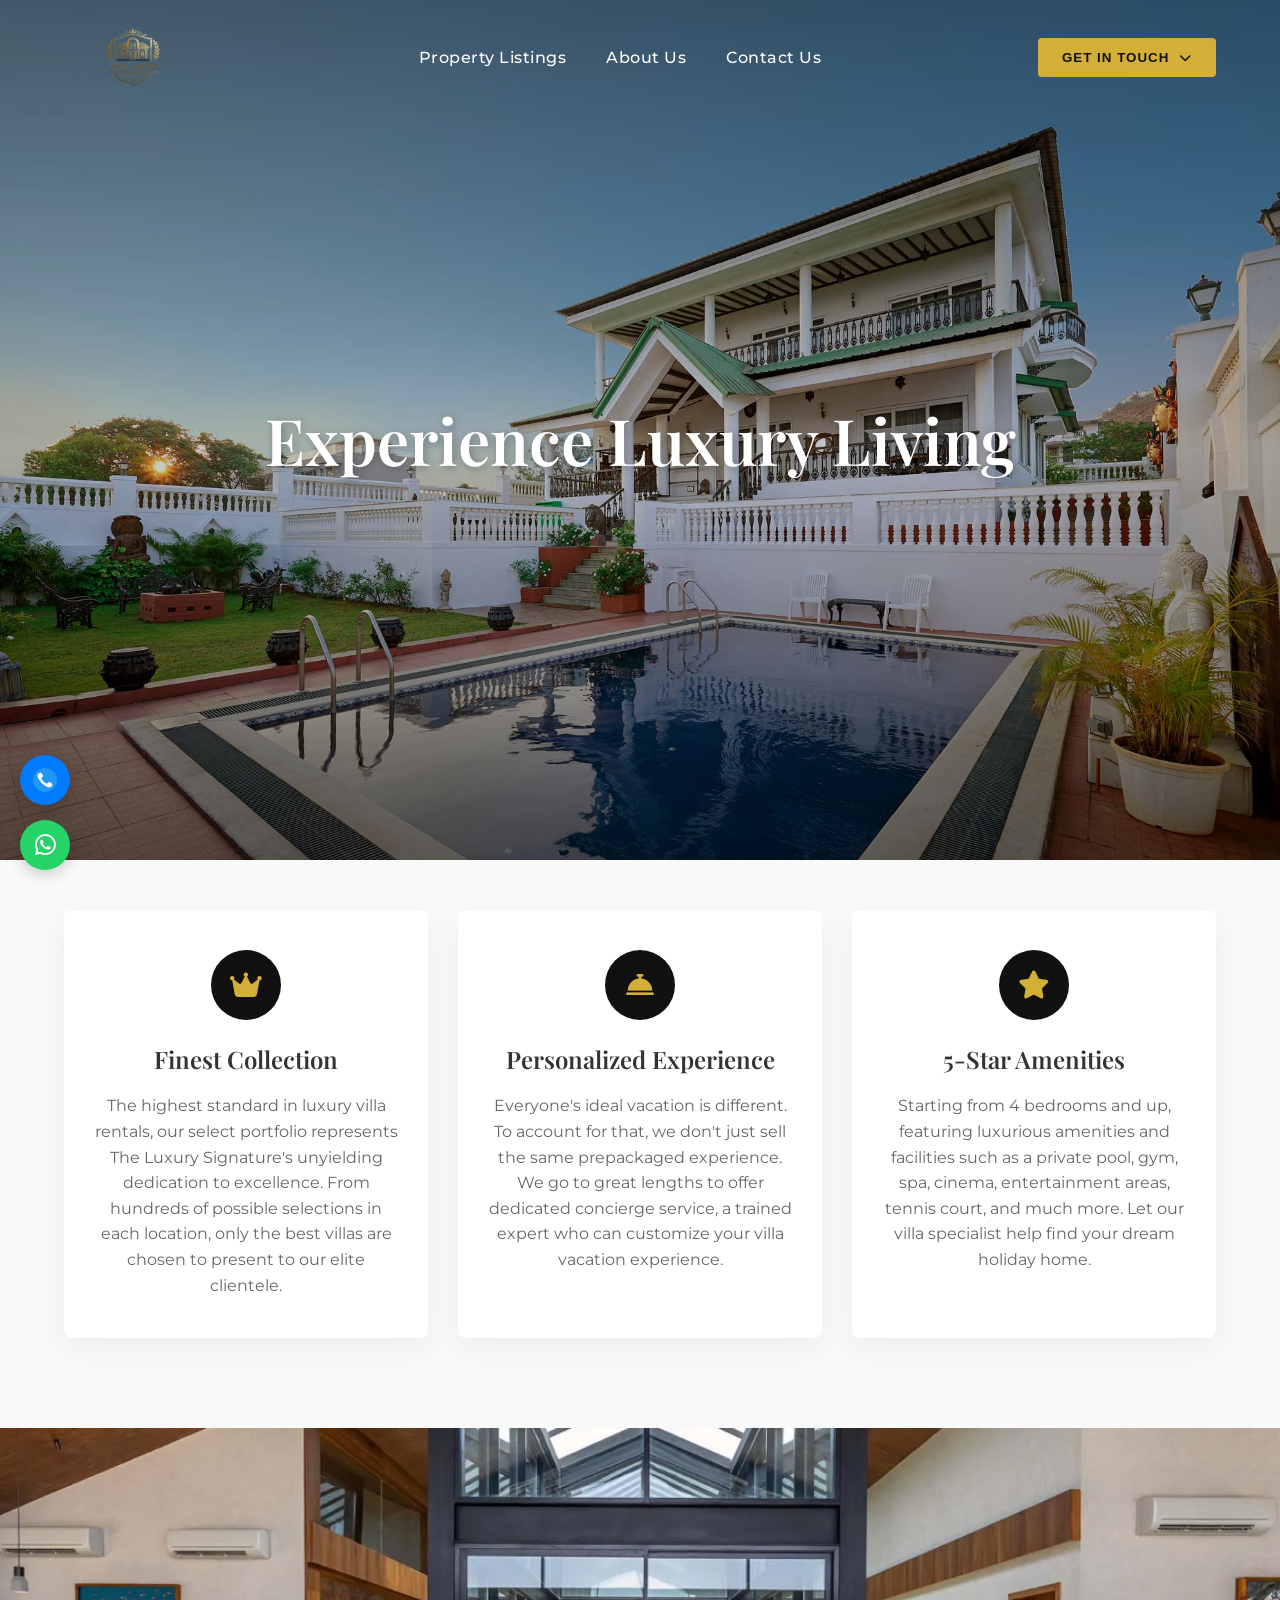
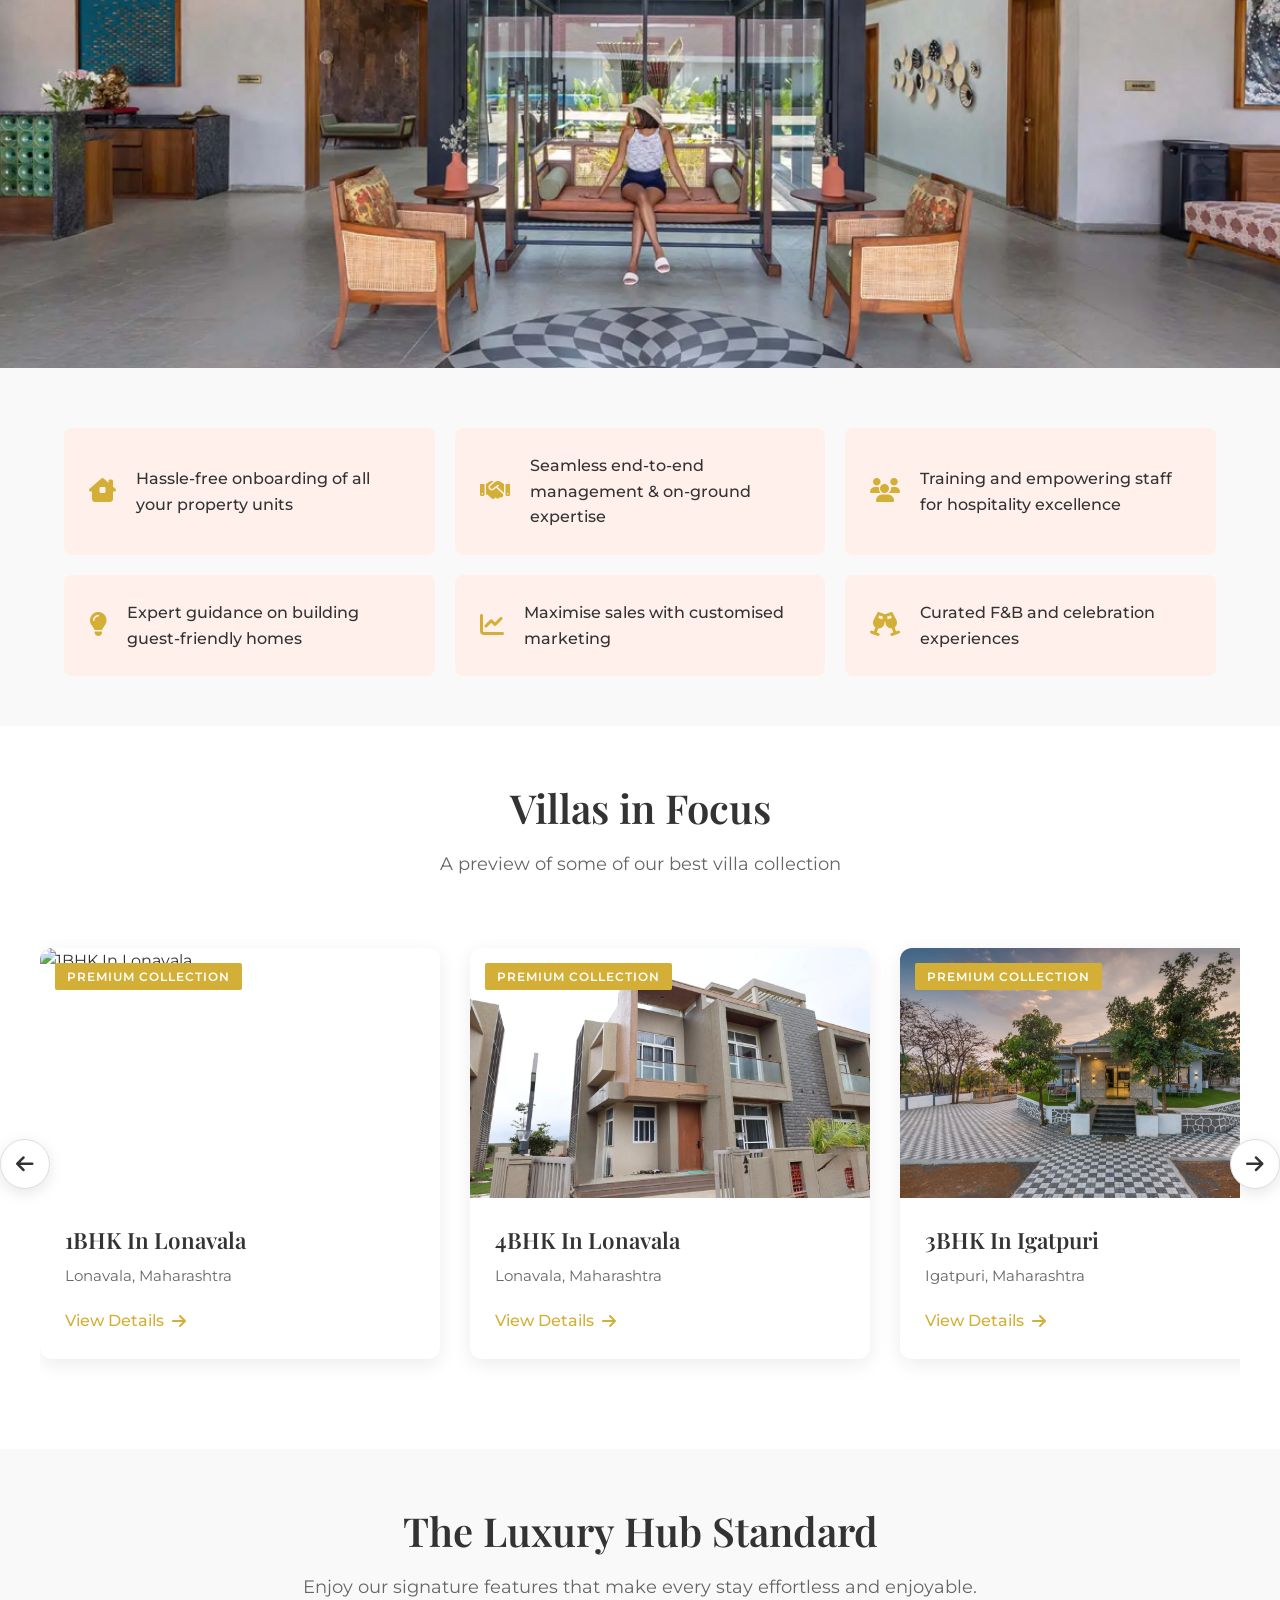
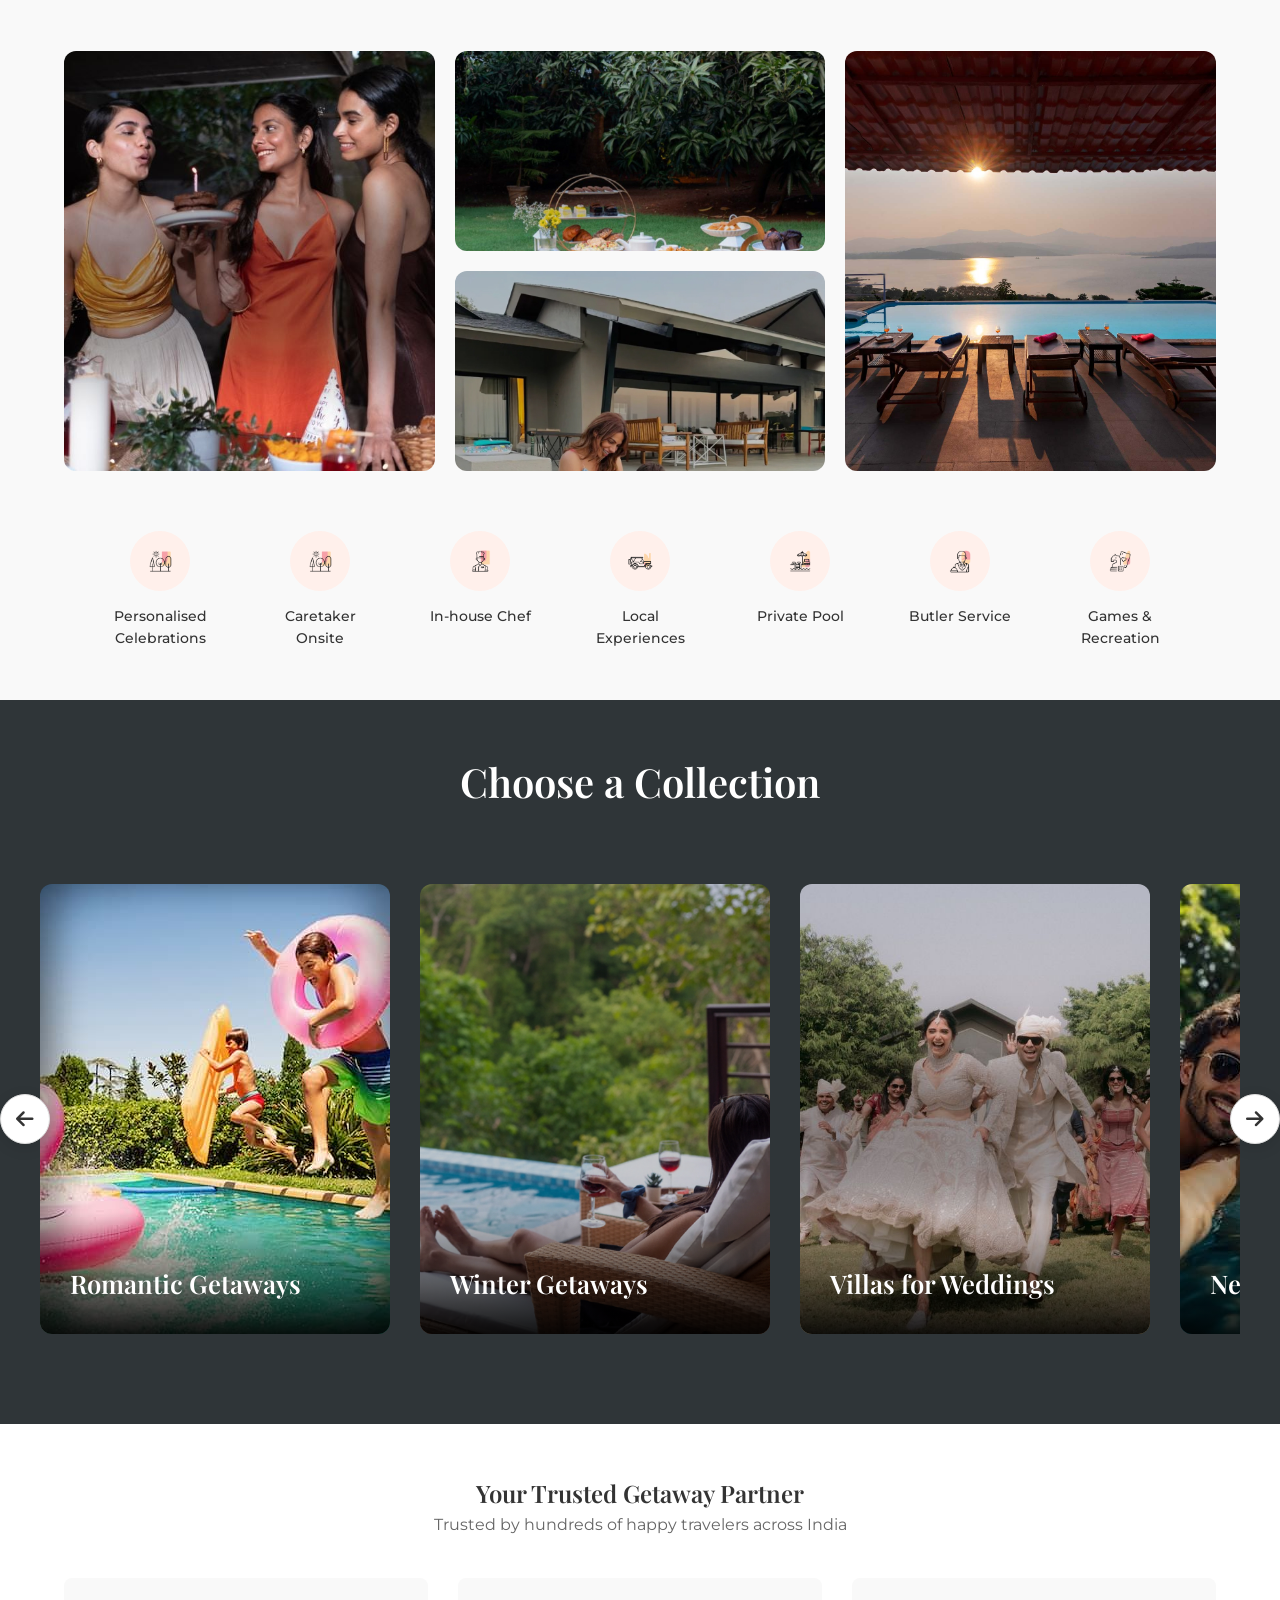
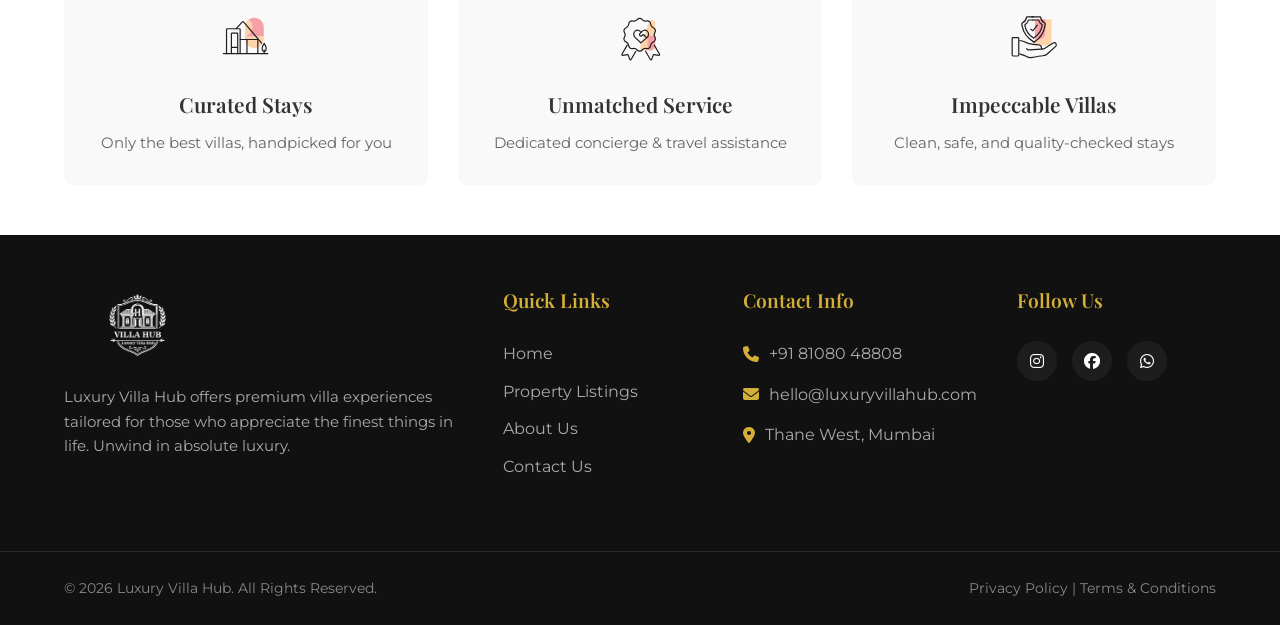
==== index.html @ f822e090 "1st commit" ====
<!DOCTYPE html>
<html lang="en">

<head>
    <meta charset="UTF-8">
    <meta name="viewport" content="width=device-width, initial-scale=1.0">
    <title>Luxury Villa Hub</title>
    <!-- Google Fonts for typography -->
    <link
        href="https://fonts.googleapis.com/css2?family=Playfair+Display:wght@400;600;700&family=Montserrat:wght@300;400;500;600&display=swap"
        rel="stylesheet">
    <link rel="stylesheet" href="css/style.css">

    <!-- FontAwesome for fallback icons -->
    <link rel="stylesheet" href="https://cdnjs.cloudflare.com/ajax/libs/font-awesome/6.4.0/css/all.min.css">
</head>

<body>

    <!-- SECTION 1: Header -->
    <header class="site-header" id="siteHeader">
        <div class="header-container">
            <div class="logo-col">
                <a href="index.html"><img src="assets/Luxury_Villa_Hub_Logo.png" alt="Luxury Villa Hub Logo"
                        class="site-logo"></a>
            </div>
            <nav class="desktop-nav">
                <ul>
                    <li><a href="property_listings.html">Property Listings</a></li>
                    <li><a href="about_us.html">About Us</a></li>
                    <li><a href="contact_us.html">Contact Us</a></li>
                </ul>
            </nav>
            <div class="action-col">
                <div class="nav-dropdown">
                    <button class="btn-solid-gold hidden-mobile fw-bold">Get in Touch <i
                            class="fa-solid fa-chevron-down" style="font-size:12px; margin-left:5px;"></i></button>
                    <div class="nav-dropdown-content">
                        <a href="tel:+918108048808"><i class="fa-solid fa-phone" style="margin-right:8px;"></i>
                            Call</br>+91 81080 48808</a>
                        <a href="https://wa.me/918108048808" target="_blank"><i class="fa-brands fa-whatsapp"
                                style="margin-right:8px; color:#25D366;"></i> WhatsApp</a>
                    </div>
                </div>
                <button class="hamburger-menu" id="hamburgerMenu" aria-label="Toggle Menu">
                    <i class="fa-solid fa-bars"></i>
                </button>
            </div>
        </div>

        <!-- Mobile Menu Overlay -->
        <div class="mobile-menu" id="mobileMenu">
            <ul>
                <li><a href="property_listings.html">Property Listings</a></li>
                <li><a href="about_us.html">About Us</a></li>
                <li><a href="contact_us.html">Contact Us</a></li>
                <li class="mobile-dropdown-wrapper">
                    <button class="btn-solid-gold fw-bold" id="mobileGetInTouch"
                        style="width: 100%; text-align: left; display: flex; justify-content: space-between; align-items: center;">Get
                        in Touch <i class="fa-solid fa-chevron-down"></i></button>
                    <div class="mobile-dropdown-content" id="mobileContactDropdown">
                        <a href="tel:+918108048808"><i class="fa-solid fa-phone"></i> Call: +91 81080 48808</a>
                        <a href="https://wa.me/918108048808" target="_blank"><i class="fa-brands fa-whatsapp"
                                style="color:#25D366;"></i> WhatsApp</a>
                    </div>
                </li>
            </ul>
        </div>
    </header>

    <!-- SECTION 1 (Part 2): Hero -->
    <section class="hero-section" style="background-image: url('assets/home_head.jpeg');">
        <div class="hero-overlay"></div>
        <div class="hero-content">
            <h1 class="hero-title">Experience Luxury Living</h1>
        </div>
    </section>

    <!-- SECTION 1 (Part 3): 3 Feature Columns -->
    <section class="three-features">
        <div class="container feature-grid">
            <div class="feature-card">
                <div class="icon-circle"><i class="fa-solid fa-crown"></i></div>
                <h3 class="feature-title">Finest Collection</h3>
                <p class="feature-desc">The highest standard in luxury villa rentals, our select portfolio represents
                    The Luxury Signature's unyielding dedication to excellence. From hundreds of possible selections in
                    each location, only the best villas are chosen to present to our elite clientele.</p>
            </div>
            <div class="feature-card">
                <div class="icon-circle"><i class="fa-solid fa-concierge-bell"></i></div>
                <h3 class="feature-title">Personalized Experience</h3>
                <p class="feature-desc">Everyone's ideal vacation is different. To account for that, we don't just sell
                    the same prepackaged experience. We go to great lengths to offer dedicated concierge service, a
                    trained expert who can customize your villa vacation experience.</p>
            </div>
            <div class="feature-card">
                <div class="icon-circle"><i class="fa-solid fa-star"></i></div>
                <h3 class="feature-title">5-Star Amenities</h3>
                <p class="feature-desc">Starting from 4 bedrooms and up, featuring luxurious amenities and facilities
                    such as a private pool, gym, spa, cinema, entertainment areas, tennis court, and much more.
                    Let our villa specialist help find your dream holiday home.</p>
            </div>
        </div>
    </section>

    <!-- SECTION 2: Image + 6 Features -->
    <section class="image-features-section">
        <div class="full-width-image">
            <img src="assets/Lady_siting_hall.png" alt="Luxury Interior Hall">
        </div>

        <div class="container">
            <div class="six-features-grid">
                <div class="six-feature-item">
                    <div class="icon"><i class="fa-solid fa-house-chimney-window"></i></div>
                    <div class="text">Hassle-free onboarding of all your property units</div>
                </div>
                <div class="six-feature-item">
                    <div class="icon"><i class="fa-solid fa-handshake"></i></div>
                    <div class="text">Seamless end-to-end management & on-ground expertise</div>
                </div>
                <div class="six-feature-item">
                    <div class="icon"><i class="fa-solid fa-users"></i></div>
                    <div class="text">Training and empowering staff for hospitality excellence</div>
                </div>
                <div class="six-feature-item">
                    <div class="icon"><i class="fa-solid fa-lightbulb"></i></div>
                    <div class="text">Expert guidance on building guest-friendly homes</div>
                </div>
                <div class="six-feature-item">
                    <div class="icon"><i class="fa-solid fa-chart-line"></i></div>
                    <div class="text">Maximise sales with customised marketing</div>
                </div>
                <div class="six-feature-item">
                    <div class="icon"><i class="fa-solid fa-champagne-glasses"></i></div>
                    <div class="text">Curated F&B and celebration experiences</div>
                </div>
            </div>
        </div>
    </section>

    <!-- SECTION 3: Villas in Focus Slider -->
    <section class="villas-slider-section">
        <div class="container section-header">
            <h2>Villas in Focus</h2>
            <p>A preview of some of our best villa collection</p>
        </div>

        <div class="slider-wrapper">
            <button class="slider-arrow left" id="villasPrev"><i class="fa-solid fa-arrow-left"></i></button>
            <div class="slider-container" id="villasSlider">
                <!-- Cards -->
                <div class="villa-card">
                    <div class="villa-img">
                        <img src="assets/02_1bhk_Lonawala/02_01.jpeg" alt="1BHK In Lonavala">
                        <span class="villa-tag">Premium Collection</span>
                    </div>
                    <div class="villa-info">
                        <h3>1BHK In Lonavala</h3>
                        <p class="villa-loc">Lonavala, Maharashtra</p>
                        <a href="2_1bhk_lonawala.html" class="btn-text">View Details <i
                                class="fa-solid fa-arrow-right"></i></a>
                    </div>
                </div>
                <div class="villa-card">
                    <div class="villa-img">
                        <img src="assets/04_4bhk_Lonawala/04_01.jpeg" alt="4BHK In Lonavala">
                        <span class="villa-tag">Premium Collection</span>
                    </div>
                    <div class="villa-info">
                        <h3>4BHK In Lonavala</h3>
                        <p class="villa-loc">Lonavala, Maharashtra</p>
                        <a href="3_4bhk_lonawala.html" class="btn-text">View Details <i
                                class="fa-solid fa-arrow-right"></i></a>
                    </div>
                </div>
                <div class="villa-card">
                    <div class="villa-img">
                        <img src="assets/05_3bhk_Igatpuri/05_01.jpeg" alt="3BHK In Igatpuri">
                        <span class="villa-tag">Premium Collection</span>
                    </div>
                    <div class="villa-info">
                        <h3>3BHK In Igatpuri</h3>
                        <p class="villa-loc">Igatpuri, Maharashtra</p>
                        <a href="5_3bhk_Igatpuri.html" class="btn-text">View Details <i
                                class="fa-solid fa-arrow-right"></i></a>
                    </div>
                </div>
                <div class="villa-card">
                    <div class="villa-img">
                        <img src="assets/Silken_Retreat/SR_01.jpeg" alt="1BHK In Lonavala">
                        <span class="villa-tag">Premium Collection</span>
                    </div>
                    <div class="villa-info">
                        <h3>1BHK In Lonavala</h3>
                        <p class="villa-loc">Lonavala, Maharashtra</p>
                        <a href="1_1bhk_lonawala.html" class="btn-text">View Details <i
                                class="fa-solid fa-arrow-right"></i></a>
                    </div>
                </div>
                <div class="villa-card">
                    <div class="villa-img">
                        <img src="assets/06_4bhk_Lonavala/06_01.jpeg" alt="4BHK In Lonavala">
                        <span class="villa-tag">Premium Collection</span>
                    </div>
                    <div class="villa-info">
                        <h3>4BHK In Lonavala</h3>
                        <p class="villa-loc">Lonavala, Maharashtra</p>
                        <a href="6_4bhk_lonawala.html" class="btn-text">View Details <i
                                class="fa-solid fa-arrow-right"></i></a>
                    </div>
                </div>
            </div>
            <button class="slider-arrow right" id="villasNext"><i class="fa-solid fa-arrow-right"></i></button>
        </div>
    </section>

    <!-- SECTION 4: Stay Standard -->
    <section class="stay-standard-section">
        <div class="container section-header">
            <h2>The Luxury Hub Standard</h2>
            <p>Enjoy our signature features that make every stay effortless and enjoyable.</p>
        </div>

        <div class="container">
            <div class="masonry-grid-4">
                <div class="masonry-item left-tall">
                    <img src="assets/birthday-party.jpeg" alt="Party">
                </div>
                <div class="masonry-item mid-top">
                    <img src="assets/Food.jpeg" alt="Food">
                </div>
                <div class="masonry-item mid-bottom">
                    <img src="assets/Mom&Son.jpeg" alt="Mom and Son">
                </div>
                <div class="masonry-item right-tall">
                    <img src="assets/ReplaceWidding.jpeg" alt="Wedding">
                </div>
            </div>

            <!-- Icons -->
            <div class="standard-icons-bar">
                <div class="std-icon-item">
                    <img src="assets/green_open_spaces.png" alt="Celebrations">
                    <span>Personalised Celebrations</span>
                </div>
                <div class="std-icon-item">
                    <img src="assets/green_open_spaces.png" alt="Caretaker">
                    <span>Caretaker Onsite</span>
                </div>
                <div class="std-icon-item">
                    <img src="assets/in_house_chef.png" alt="Chef">
                    <span>In-house Chef</span>
                </div>
                <div class="std-icon-item">
                    <img src="assets/local_experience.png" alt="Experience">
                    <span>Local Experiences</span>
                </div>
                <div class="std-icon-item">
                    <img src="assets/private_pool.png" alt="Pool">
                    <span>Private Pool</span>
                </div>
                <div class="std-icon-item">
                    <img src="assets/bulter_service.png" alt="Butler">
                    <span>Butler Service</span>
                </div>
                <div class="std-icon-item">
                    <img src="assets/games_recreation.png" alt="Games">
                    <span>Games & Recreation</span>
                </div>
            </div>
        </div>
    </section>

    <!-- SECTION 5: Choose a Collection Slider -->
    <section class="collection-section">
        <div class="container section-header">
            <h2>Choose a Collection</h2>
        </div>

        <div class="slider-wrapper">
            <button class="slider-arrow left" id="colPrev"><i class="fa-solid fa-arrow-left"></i></button>
            <div class="slider-container custom-scrollbar" id="colSlider">
                <div class="collection-card">
                    <img src="assets/kid-friendly-villas-1748281925.jpeg" alt="Romantic Getaways">
                    <div class="col-overlay">
                        <h3>Romantic Getaways</h3>
                    </div>
                </div>
                <div class="collection-card">
                    <img src="assets/vaana-by-stayvista-1769676586.jpeg" alt="Winter Getaways">
                    <div class="col-overlay">
                        <h3>Winter Getaways</h3>
                    </div>
                </div>
                <div class="collection-card">
                    <img src="assets/villas-for-weddings-1748281927.jpeg" alt="Villas for Weddings">
                    <div class="col-overlay">
                        <h3>Villas for Weddings</h3>
                    </div>
                </div>

                <div class="collection-card">
                    <img src="assets/veo-by-stayvista-1748281927.jpeg" alt="Newly Launched">
                    <div class="col-overlay">
                        <h3>Newly Launched</h3>
                    </div>
                </div>

            </div>
            <button class="slider-arrow right" id="colNext"><i class="fa-solid fa-arrow-right"></i></button>
        </div>
    </section>

    <!-- SECTION 6: Trusted Partner -->
    <section class="trusted-partners-section">
        <div class="container text-center">
            <h2>Your Trusted Getaway Partner</h2>
            <p class="partner-tagline">Trusted by hundreds of happy travelers across India</p>

            <div class="trust-factors-grid">
                <div class="trust-item">
                    <div class="trust-icon">
                        <img src="assets/Stay.svg" alt="Stay"
                            onerror="this.onerror=null; this.src='assets/trust_factor_2_a5845c4218.svg';">
                    </div>
                    <h3>Curated Stays</h3>
                    <p>Only the best villas, handpicked for you</p>
                </div>
                <div class="trust-item">
                    <div class="trust-icon">
                        <img src="assets/Service.svg" alt="Service"
                            onerror="this.onerror=null; this.src='assets/trust_factor_3_3e14810fb7.svg';">
                    </div>
                    <h3>Unmatched Service</h3>
                    <p>Dedicated concierge & travel assistance</p>
                </div>
                <div class="trust-item">
                    <div class="trust-icon">
                        <img src="assets/Safe.svg" alt="Safe"
                            onerror="this.style.display='none'; this.nextElementSibling.style.display='inline-block';">
                        <i class="fa-solid fa-shield-halved fallback-icon"
                            style="display:none; font-size:40px; color:var(--primary-gold);"></i>
                    </div>
                    <h3>Impeccable Villas</h3>
                    <p>Clean, safe, and quality-checked stays</p>
                </div>
            </div>
        </div>
    </section>

    <!-- SECTION 7: Footer -->
    <footer class="site-footer">
        <div class="container footer-grid">
            <div class="footer-col brand-col">
                <img src="assets/Luxury_Villa_Hub_Logo.png" alt="Logo" class="footer-logo">
                <p>Luxury Villa Hub offers premium villa experiences tailored for those who appreciate the finest things
                    in life. Unwind in absolute luxury.</p>
            </div>
            <div class="footer-col links-col">
                <h3>Quick Links</h3>
                <ul>
                    <li><a href="#">Home</a></li>
                    <li><a href="property_listings.html">Property Listings</a></li>
                    <li><a href="about_us.html">About Us</a></li>
                    <li><a href="contact_us.html">Contact Us</a></li>
                </ul>
            </div>
            <div class="footer-col contact-col">
                <h3>Contact Info</h3>
                <p><i class="fa-solid fa-phone"></i> +91 81080 48808</p>
                <p><i class="fa-solid fa-envelope"></i> hello@luxuryvillahub.com</p>
                <p><i class="fa-solid fa-location-dot"></i> Thane West, Mumbai</p>
            </div>
            <div class="footer-col social-col">
                <h3>Follow Us</h3>
                <div class="social-links">
                    <a href="#"><i class="fa-brands fa-instagram"></i></a>
                    <a href="#"><i class="fa-brands fa-facebook"></i></a>
                    <a href="#"><i class="fa-brands fa-whatsapp"></i></a>
                </div>
            </div>
        </div>
        <div class="footer-bottom">
            <div class="container flex-between">
                <p>&copy; 2026 Luxury Villa Hub. All Rights Reserved.</p>
                <p><a href="#">Privacy Policy</a> | <a href="#">Terms & Conditions</a></p>
            </div>
        </div>
    </footer>

    <script src="js/main.js"></script>

    <!-- Fixed Side Buttons for Call & WhatsApp -->
    <div class="fixed-side-actions">
        <!-- Assuming Call.png might not exist, I added a fallback icon -->
        <a href="tel:+918108048808" class="side-btn call-btn" title="Call Us">
            <img src="assets/Call.png" alt="Call"
                onerror="this.style.display='none'; this.nextElementSibling.style.display='flex';">
            <i class="fa-solid fa-phone fallback-side-icon" style="display:none;"></i>
        </a>
        <a href="https://wa.me/918108048808" class="side-btn whatsapp-btn" target="_blank" title="WhatsApp Us">
            <i class="fa-brands fa-whatsapp"></i>
        </a>
    </div>

    <!-- Scroll to Top Button -->
    <button id="scrollToTopBtn" class="scroll-top-btn" aria-label="Scroll to top"><i
            class="fa-solid fa-chevron-up"></i></button>

</body>

</html>
---- css/style.css ----
/* CSS Variables */
:root {
  --primary-gold: #D4AF37;
  --primary-gold-hover: #b5952f;
  --dark-bg: #111111;
  --dark-overlay: rgba(0, 0, 0, 0.4);
  --light-bg: #f9f9f9;
  --peach-scroll: #FFE5D9;
  --peach-highlight: #FFF0EB;
  --text-dark: #333333;
  --text-light: #ffffff;
  --text-grey: #666666;
  --font-heading: 'Playfair Display', serif;
  --font-body: 'Montserrat', sans-serif;
  --transition-fast: 0.3s ease;
  --transition-smooth: 0.5s cubic-bezier(0.25, 0.8, 0.25, 1);
}

/* Reset & Base Styles */
* {
  margin: 0;
  padding: 0;
  box-sizing: border-box;
}

body {
  font-family: var(--font-body);
  color: var(--text-dark);
  line-height: 1.6;
  background-color: var(--light-bg);
  overflow-x: hidden;
}

h1,
h2,
h3,
h4,
h5,
h6 {
  font-family: var(--font-heading);
  font-weight: 600;
}

a {
  text-decoration: none;
  color: inherit;
  transition: var(--transition-fast);
}

ul {
  list-style: none;
}

img {
  max-width: 100%;
  height: auto;
  display: block;
}

.container {
  width: 90%;
  max-width: 1200px;
  margin: 0 auto;
}

/* Buttons */
.btn-outline-gold {
  border: 1px solid var(--primary-gold);
  color: var(--primary-gold);
  padding: 10px 24px;
  border-radius: 4px;
  font-weight: 500;
  text-transform: uppercase;
  letter-spacing: 1px;
  background: transparent;
  cursor: pointer;
  display: inline-block;
  backdrop-filter: blur(5px);
}

.btn-outline-gold:hover {
  background: var(--primary-gold);
  color: var(--text-light);
  box-shadow: 0 0 15px rgba(212, 175, 55, 0.4);
}

.btn-solid-gold {
  background: var(--primary-gold);
  color: var(--text-light);
  padding: 12px 24px;
  border-radius: 4px;
  font-weight: 500;
  text-transform: uppercase;
  letter-spacing: 1px;
  display: inline-block;
  border: none;
  cursor: pointer;
}

.btn-solid-gold:hover {
  background: var(--primary-gold-hover);
}

.btn-text {
  color: var(--primary-gold);
  font-weight: 500;
  display: inline-flex;
  align-items: center;
  gap: 8px;
}

.btn-text:hover {
  gap: 12px;
  /* Slight movement arrow */
}

/* SECTION 1: Header */
.site-header {
  position: fixed;
  top: 0;
  left: 0;
  width: 100%;
  z-index: 1000;
  transition: background-color var(--transition-smooth), box-shadow var(--transition-smooth);
  background-color: transparent;
  padding: 20px 0;
}

.site-header.scrolled {
  background-color: var(--peach-scroll);
  box-shadow: 0 4px 10px rgba(0, 0, 0, 0.05);
  padding: 10px 0;
}

.header-container {
  display: flex;
  justify-content: space-between;
  align-items: center;
  width: 90%;
  max-width: 1200px;
  margin: 0 auto;
}

.logo-col .site-logo {
  height: 75px;
  width: auto;
  transition: var(--transition-fast);
}

.site-header.scrolled .site-logo {
  height: 60px;
}

.desktop-nav ul {
  display: flex;
  gap: 40px;
}

.desktop-nav a {
  color: var(--text-light);
  font-weight: 500;
  letter-spacing: 0.5px;
  position: relative;
}

.site-header.scrolled .desktop-nav a {
  color: var(--text-dark);
}

.site-header.scrolled .btn-outline-gold {
  color: var(--text-dark);
  border-color: var(--text-dark);
}

.site-header.scrolled .btn-outline-gold:hover {
  background: var(--text-dark);
  color: var(--peach-scroll);
}

.desktop-nav a::after {
  content: '';
  position: absolute;
  bottom: -5px;
  left: 0;
  width: 0%;
  height: 1px;
  background-color: var(--primary-gold);
  transition: var(--transition-fast);
}

.desktop-nav a:hover::after {
  width: 100%;
}

.hamburger-menu {
  display: none;
  background: none;
  border: none;
  color: var(--text-light);
  font-size: 24px;
  cursor: pointer;
}

.site-header.scrolled .hamburger-menu {
  color: var(--text-dark);
}

/* Common Utility */
.fw-bold {
  font-weight: 700 !important;
  color: #111 !important;
}

/* Nav Dropdown */
.nav-dropdown {
  position: relative;
  display: inline-block;
}

.nav-dropdown-content {
  display: none;
  position: absolute;
  right: 0;
  top: 100%;
  background-color: var(--light-bg);
  min-width: 220px;
  box-shadow: 0px 8px 16px 0px rgba(0,0,0,0.1);
  z-index: 1;
  border-radius: 4px;
  padding: 10px 0;
  margin-top: 15px; /* added gap for hover bridge */
}

/* Bridge the gap so hover doesn't break */
.nav-dropdown::after {
  content: "";
  position: absolute;
  bottom: -15px;
  left: 0;
  right: 0;
  height: 15px;
}

.nav-dropdown-content a {
  color: var(--text-dark);
  padding: 12px 20px;
  text-decoration: none;
  display: flex;
  align-items: center;
  font-size: 15px;
  font-weight: 500;
  transition: var(--transition-fast);
}

.nav-dropdown-content a:hover {
  background-color: var(--peach-highlight);
  color: var(--primary-gold);
}

.nav-dropdown:hover .nav-dropdown-content {
  display: block;
}

/* Mobile Dropdown */
.mobile-dropdown-wrapper {
  width: 100%;
}

.mobile-dropdown-content {
  display: none; /* hidden by default */
  flex-direction: column;
  padding: 10px;
  background-color: var(--peach-highlight);
  border-radius: 4px;
  margin-top: 10px;
}

.mobile-dropdown-content.show {
  display: flex;
}

.mobile-dropdown-content a {
  padding: 10px 15px;
  font-size: 16px;
  border-bottom: 1px solid rgba(0,0,0,0.05);
}

.mobile-dropdown-content a:last-child {
  border-bottom: none;
}

/* Mobile Menu */
.mobile-menu {
  position: fixed;
  top: 0;
  right: -100%;
  width: 300px;
  height: 100vh;
  background-color: var(--light-bg);
  box-shadow: -5px 0 15px rgba(0, 0, 0, 0.1);
  transition: var(--transition-smooth);
  z-index: 1001;
  display: flex;
  flex-direction: column;
  padding: 80px 30px;
}

.mobile-menu.active {
  right: 0;
}

.mobile-menu ul {
  display: flex;
  flex-direction: column;
  gap: 25px;
}

.mobile-menu a {
  color: var(--text-dark);
  font-size: 18px;
  font-weight: 500;
}

/* SECTION 1 (Part 2): Hero */
.hero-section {
  height: 100vh;
  background-size: cover;
  background-position: center;
  position: relative;
  display: flex;
  align-items: center;
  justify-content: center;
  text-align: center;
}

.hero-overlay {
  position: absolute;
  top: 0;
  left: 0;
  width: 100%;
  height: 100%;
  background: linear-gradient(to bottom, rgba(0, 0, 0, 0.5), rgba(0, 0, 0, 0.2), rgba(0, 0, 0, 0.6));
}

.hero-content {
  position: relative;
  z-index: 2;
  color: var(--text-light);
  max-width: 800px;
  padding: 0 20px;
  animation: fadeInUp 1s ease forwards;
  opacity: 0;
  transform: translateY(30px);
}

@keyframes fadeInUp {
  to {
    opacity: 1;
    transform: translateY(0);
  }
}

.hero-title {
  font-size: 4rem;
  margin-bottom: 20px;
  text-shadow: 2px 2px 10px rgba(0, 0, 0, 0.3);
}

/* SECTION 1 (Part 3): 3 Feature Columns */
.three-features {
  padding: 50px 0;
  background-color: var(--light-bg);
  position: relative;
  top: -40px;
  z-index: 5;
}

.feature-grid {
  display: grid;
  grid-template-columns: repeat(3, 1fr);
  gap: 30px;
}

.feature-card {
  background: #ffffff;
  padding: 40px 30px;
  text-align: center;
  border-radius: 8px;
  box-shadow: 0 10px 30px rgba(0, 0, 0, 0.05);
  transition: var(--transition-smooth);
}

.feature-card:hover {
  transform: translateY(-10px);
  box-shadow: 0 15px 40px rgba(0, 0, 0, 0.1);
}

.icon-circle {
  width: 70px;
  height: 70px;
  background-color: var(--dark-bg);
  color: var(--primary-gold);
  border-radius: 50%;
  display: flex;
  align-items: center;
  justify-content: center;
  font-size: 28px;
  margin: 0 auto 20px;
  transition: var(--transition-fast);
}

.feature-card:hover .icon-circle {
  background-color: var(--primary-gold);
  color: var(--text-light);
  transform: scale(1.1);
}

.feature-title {
  font-size: 1.5rem;
  margin-bottom: 15px;
}

.feature-desc {
  color: var(--text-grey);
}

/* SECTION 2: Image + 6 Features */
.image-features-section {
  padding-bottom: 50px;
}

.full-width-image {
  width: 100%;
  height: 60vh;
  overflow: hidden;
}

.full-width-image img {
  width: 100%;
  height: 100%;
  object-fit: cover;
  object-position: center;
}

.six-features-grid {
  display: grid;
  grid-template-columns: repeat(3, 1fr);
  gap: 20px;
  margin-top: 60px;
}

.six-feature-item {
  display: flex;
  align-items: center;
  padding: 25px;
  background-color: var(--peach-highlight);
  border-radius: 8px;
  transition: var(--transition-fast);
  cursor: default;
}

.six-feature-item:hover {
  background-color: var(--peach-scroll);
  transform: translateY(-5px);
}

.six-feature-item .icon {
  font-size: 24px;
  color: var(--primary-gold);
  margin-right: 20px;
}

.six-feature-item .text {
  font-weight: 500;
}

/* Common Section Header */
.section-header {
  text-align: center;
  margin-bottom: 50px;
}

.section-header h2 {
  font-size: 2.5rem;
  margin-bottom: 10px;
  color: var(--text-dark);
}

.section-header p {
  color: var(--text-grey);
  font-size: 1.1rem;
}

/* Custom Slider Styles */
.slider-wrapper {
  position: relative;
  max-width: 1400px;
  margin: 0 auto;
  padding: 0 40px;
}

.slider-container {
  display: flex;
  gap: 30px;
  overflow-x: auto;
  scroll-snap-type: x mandatory;
  scroll-behavior: smooth;
  padding: 20px 0 40px;
  /* space for shadow */
}

/* Hide scrollbar for cleanly designed sliders */
.slider-container::-webkit-scrollbar {
  display: none;
}

.slider-container {
  -ms-overflow-style: none;
  /* IE and Edge */
  scrollbar-width: none;
  /* Firefox */
}

.slider-arrow {
  position: absolute;
  top: 50%;
  transform: translateY(-50%);
  width: 50px;
  height: 50px;
  border-radius: 50%;
  background: white;
  border: 1px solid #ddd;
  color: var(--text-dark);
  font-size: 20px;
  cursor: pointer;
  z-index: 10;
  display: flex;
  align-items: center;
  justify-content: center;
  box-shadow: 0 4px 15px rgba(0, 0, 0, 0.1);
  transition: var(--transition-fast);
}

.slider-arrow:hover {
  background: var(--dark-bg);
  color: white;
  border-color: var(--dark-bg);
}

.slider-arrow.left {
  left: 0;
}

.slider-arrow.right {
  right: 0;
}

/* SECTION 3: Villas in Focus */
.villas-slider-section {
  padding: 50px 0;
  background-color: #fff;
}

.villa-card {
  min-width: 400px;
  scroll-snap-align: start;
  background: #fff;
  border-radius: 12px;
  overflow: hidden;
  box-shadow: 0 5px 20px rgba(0, 0, 0, 0.08);
  transition: var(--transition-smooth);
}

.villa-card:hover {
  box-shadow: 0 10px 30px rgba(0, 0, 0, 0.15);
}

.villa-img {
  position: relative;
  height: 250px;
  overflow: hidden;
}

.villa-img img {
  width: 100%;
  height: 100%;
  object-fit: cover;
  transition: transform 0.8s ease;
}

.villa-card:hover .villa-img img {
  transform: scale(1.05);
}

.villa-tag {
  position: absolute;
  top: 15px;
  left: 15px;
  background: var(--primary-gold);
  color: white;
  padding: 4px 12px;
  font-size: 12px;
  font-weight: 600;
  letter-spacing: 1px;
  text-transform: uppercase;
  border-radius: 2px;
}

.villa-info {
  padding: 25px;
}

.villa-info h3 {
  font-size: 1.4rem;
  margin-bottom: 5px;
}

.villa-loc {
  color: var(--text-grey);
  margin-bottom: 20px;
  font-size: 0.95rem;
}

/* SECTION 4: Stay Standard */
.stay-standard-section {
  padding: 50px 0;
}

.masonry-grid-4 {
  display: grid;
  grid-template-columns: 1fr 1fr 1fr;
  grid-template-rows: 200px 200px;
  gap: 20px;
  margin-bottom: 60px;
}

.masonry-item {
  border-radius: 12px;
  overflow: hidden;
}

.masonry-item img {
  width: 100%;
  height: 100%;
  object-fit: cover;
  transition: transform 0.8s ease;
}

.masonry-item:hover img {
  transform: scale(1.05);
}

.left-tall {
  grid-column: 1 / 2;
  grid-row: 1 / 3;
}

.mid-top {
  grid-column: 2 / 3;
  grid-row: 1 / 2;
}

.mid-bottom {
  grid-column: 2 / 3;
  grid-row: 2 / 3;
}

.right-tall {
  grid-column: 3 / 4;
  grid-row: 1 / 3;
}

.standard-icons-bar {
  display: flex !important;
  flex-direction: row;
  justify-content: center;
  align-items: flex-start;
  gap: 40px;
  flex-wrap: wrap;
  /* Add wrap to prevent squishing */
}

/* SECTION 4: Stay Standard */
/* Update rules for standard icons */
.stay-standard-section .container:last-child {
  /* Container holding the grid and the icons below it */
  display: flex;
  flex-direction: column;
}

.std-icon-item {
  display: flex;
  flex-direction: column;
  align-items: center;
  text-align: center;
  width: 120px;
}

.std-icon-item img {
  width: 60px;
  height: 60px;
  object-fit: contain;
  margin-bottom: 15px;
  padding: 15px;
  background-color: var(--peach-highlight);
  border-radius: 50%;
  transition: var(--transition-fast);
}

.std-icon-item:hover img {
  background-color: var(--peach-scroll);
  transform: translateY(-5px);
}

.std-icon-item span {
  font-size: 0.85rem;
  font-weight: 500;
}

/* SECTION 5: Choose a Collection Slider */
.collection-section {
  padding: 50px 0;
  background-color: #2F3538; /* Trending Luxury Subdued Slate/Taupe */
  color: white;
}

.collection-section .section-header h2 {
  color: white;
}

.collection-card {
  min-width: 350px;
  height: 450px;
  scroll-snap-align: start;
  border-radius: 12px;
  overflow: hidden;
  position: relative;
  cursor: pointer;
}

.collection-card img {
  width: 100%;
  height: 100%;
  object-fit: cover;
  transition: transform 0.8s ease;
}

.collection-card:hover img {
  transform: scale(1.08);
}

.col-overlay {
  position: absolute;
  bottom: 0;
  left: 0;
  width: 100%;
  padding: 50px 30px 30px;
  background: linear-gradient(to top, rgba(0, 0, 0, 0.9), transparent);
}

.col-overlay h3 {
  color: white;
  font-size: 1.6rem;
  margin: 0;
}

/* SECTION 6: Trusted Partners (Now Trust Factors) */
.trusted-partners-section {
  padding: 50px 0;
  background-color: #fff;
}

.partner-tagline {
  color: var(--text-grey);
  margin-bottom: 40px;
}

.trust-factors-grid {
  display: grid;
  grid-template-columns: repeat(3, 1fr);
  gap: 30px;
  margin-top: 40px;
}

.trust-item {
  padding: 30px;
  background-color: var(--light-bg);
  border-radius: 8px;
  transition: var(--transition-fast);
}

.trust-item:hover {
  transform: translateY(-5px);
  box-shadow: 0 10px 25px rgba(0,0,0,0.05);
}

.trust-icon {
  height: 60px;
  margin-bottom: 20px;
  display: flex;
  justify-content: center;
  align-items: center;
}

.trust-icon img {
  height: 100%;
  width: auto;
}

.trust-item h3 {
  font-size: 1.3rem;
  margin-bottom: 10px;
}

.trust-item p {
  color: var(--text-grey);
  font-size: 0.95rem;
}

/* SECTION 7: Footer */
.site-footer {
  background-color: var(--dark-bg);
  color: var(--text-light);
  padding: 50px 0 0;
}

.footer-grid {
  display: grid;
  grid-template-columns: 2fr 1fr 1fr 1fr;
  gap: 40px;
  margin-bottom: 60px;
}

.footer-logo {
  height: 80px;
  margin-bottom: 20px;
  filter: brightness(0) invert(1);
  /* makes dark logo white */
}

.brand-col p {
  color: #aaaaaa;
  font-size: 0.95rem;
}

.footer-col h3 {
  color: var(--primary-gold);
  margin-bottom: 25px;
  font-size: 1.2rem;
}

.links-col ul li {
  margin-bottom: 12px;
}

.links-col a {
  color: #aaaaaa;
}

.links-col a:hover {
  color: var(--primary-gold);
  padding-left: 5px;
}

.contact-col p {
  color: #aaaaaa;
  margin-bottom: 15px;
  display: flex;
  align-items: center;
  gap: 10px;
}

.contact-col i {
  color: var(--primary-gold);
}

.social-links {
  display: flex;
  gap: 15px;
}

.social-links a {
  width: 40px;
  height: 40px;
  background-color: rgba(255, 255, 255, 0.05);
  display: flex;
  align-items: center;
  justify-content: center;
  border-radius: 50%;
  color: white;
}

.social-links a:hover {
  background-color: var(--primary-gold);
  transform: translateY(-3px);
}

.footer-bottom {
  border-top: 1px solid rgba(255, 255, 255, 0.1);
  padding: 25px 0;
  color: #888888;
  font-size: 0.9rem;
}

.flex-between {
  display: flex;
  justify-content: space-between;
  align-items: center;
}

.footer-bottom a {
  color: #888888;
}

.footer-bottom a:hover {
  color: var(--primary-gold);
}

.text-center {
  text-align: center;
}

/* ---------- FIXED SIDE BUTTONS & SCROLL TOP ---------- */
.fixed-side-actions {
  position: fixed;
  left: 20px;
  bottom: 30px;
  display: flex;
  flex-direction: column;
  gap: 15px;
  z-index: 999;
}

.side-btn {
  width: 50px;
  height: 50px;
  border-radius: 50%;
  display: flex;
  align-items: center;
  justify-content: center;
  box-shadow: 0 4px 15px rgba(0,0,0,0.2);
  transition: transform 0.3s ease;
  font-size: 24px;
  color: white;
  text-decoration: none;
}

.side-btn:hover {
  transform: scale(1.1);
}

.side-btn img {
  width: 24px;
  height: 24px;
  object-fit: contain;
}

.whatsapp-btn {
  background-color: #25D366;
}

.call-btn {
  background-color: #007bff; /* Blue for call */
}

.scroll-top-btn {
  position: fixed;
  right: 20px;
  bottom: 30px;
  width: 50px;
  height: 50px;
  border-radius: 50%;
  background-color: var(--primary-gold);
  color: white;
  border: none;
  box-shadow: 0 4px 15px rgba(0,0,0,0.2);
  font-size: 20px;
  cursor: pointer;
  z-index: 998;
  opacity: 0;
  visibility: hidden;
  transition: all 0.3s ease;
  display: flex;
  align-items: center;
  justify-content: center;
}

.scroll-top-btn.visible {
  opacity: 1;
  visibility: visible;
}

.scroll-top-btn:hover {
  background-color: var(--primary-gold-hover);
  transform: translateY(-5px);
}

/* ---------- RESPONSIVE DESIGN ---------- */
@media (max-width: 1200px) {
  .container {
    width: 92%;
  }
}

@media (max-width: 1024px) {
  .hero-title {
    font-size: 3.2rem;
  }
  
  .feature-grid {
    grid-template-columns: repeat(2, 1fr);
  }
  
  .six-features-grid {
    grid-template-columns: repeat(2, 1fr);
  }
  
  .trust-factors-grid {
    grid-template-columns: repeat(2, 1fr);
  }
  
  .masonry-grid-4 {
    grid-template-columns: 1fr 1fr;
    grid-template-rows: auto;
  }
  
  .left-tall, .right-tall, .mid-top, .mid-bottom {
    grid-column: span 1;
    grid-row: span 1;
    height: 350px;
  }
}

@media (max-width: 768px) {
  .desktop-nav, .hidden-mobile {
    display: none !important;
  }
  
  .hamburger-menu {
    display: block;
  }
  
  .hero-title {
    font-size: 2.5rem;
  }
  
  .hero-section {
    height: 80vh;
  }
  
  .three-features {
    top: 0;
    padding: 60px 0;
  }
  
  .feature-grid, .six-features-grid, .trust-factors-grid {
    grid-template-columns: 1fr;
  }
  
  .section-header h2 {
    font-size: 2.2rem;
  }
  
  .villa-card {
    min-width: 100%;
  }
  
  .collection-card {
    min-width: 280px;
    height: 400px;
  }
  
  .full-width-image {
    height: 40vh;
  }
  
  .standard-icons-bar {
    justify-content: center;
    gap: 30px;
  }
  
  .std-icon-item {
    width: 110px;
  }
  
  .footer-grid {
    grid-template-columns: 1fr;
    gap: 40px;
    text-align: center;
  }
  
  .brand-col, .links-col, .contact-col, .social-col {
    align-items: center;
    display: flex;
    flex-direction: column;
  }
  
  .social-links {
    justify-content: center;
  }
  
  .flex-between {
    flex-direction: column;
    gap: 15px;
    text-align: center;
  }
}

@media (max-width: 576px) {
  .hero-title {
    font-size: 2.2rem;
  }
  
  .section-header h2 {
    font-size: 1.8rem;
  }
  
  .logo-col .site-logo {
    height: 55px;
  }
  
  .site-header.scrolled .site-logo {
    height: 45px;
  }
  
  .btn-solid-gold, .btn-outline-gold {
    padding: 10px 20px;
    font-size: 0.9rem;
  }
  
  .feature-card {
    padding: 30px 20px;
  }
  
  .six-feature-item {
    padding: 20px;
  }
  
  .six-feature-item .icon {
    font-size: 20px;
    margin-right: 15px;
  }
}

/* Helper to prevent horizontal scroll */
html, body {
  max-width: 100%;
  overflow-x: hidden;
}
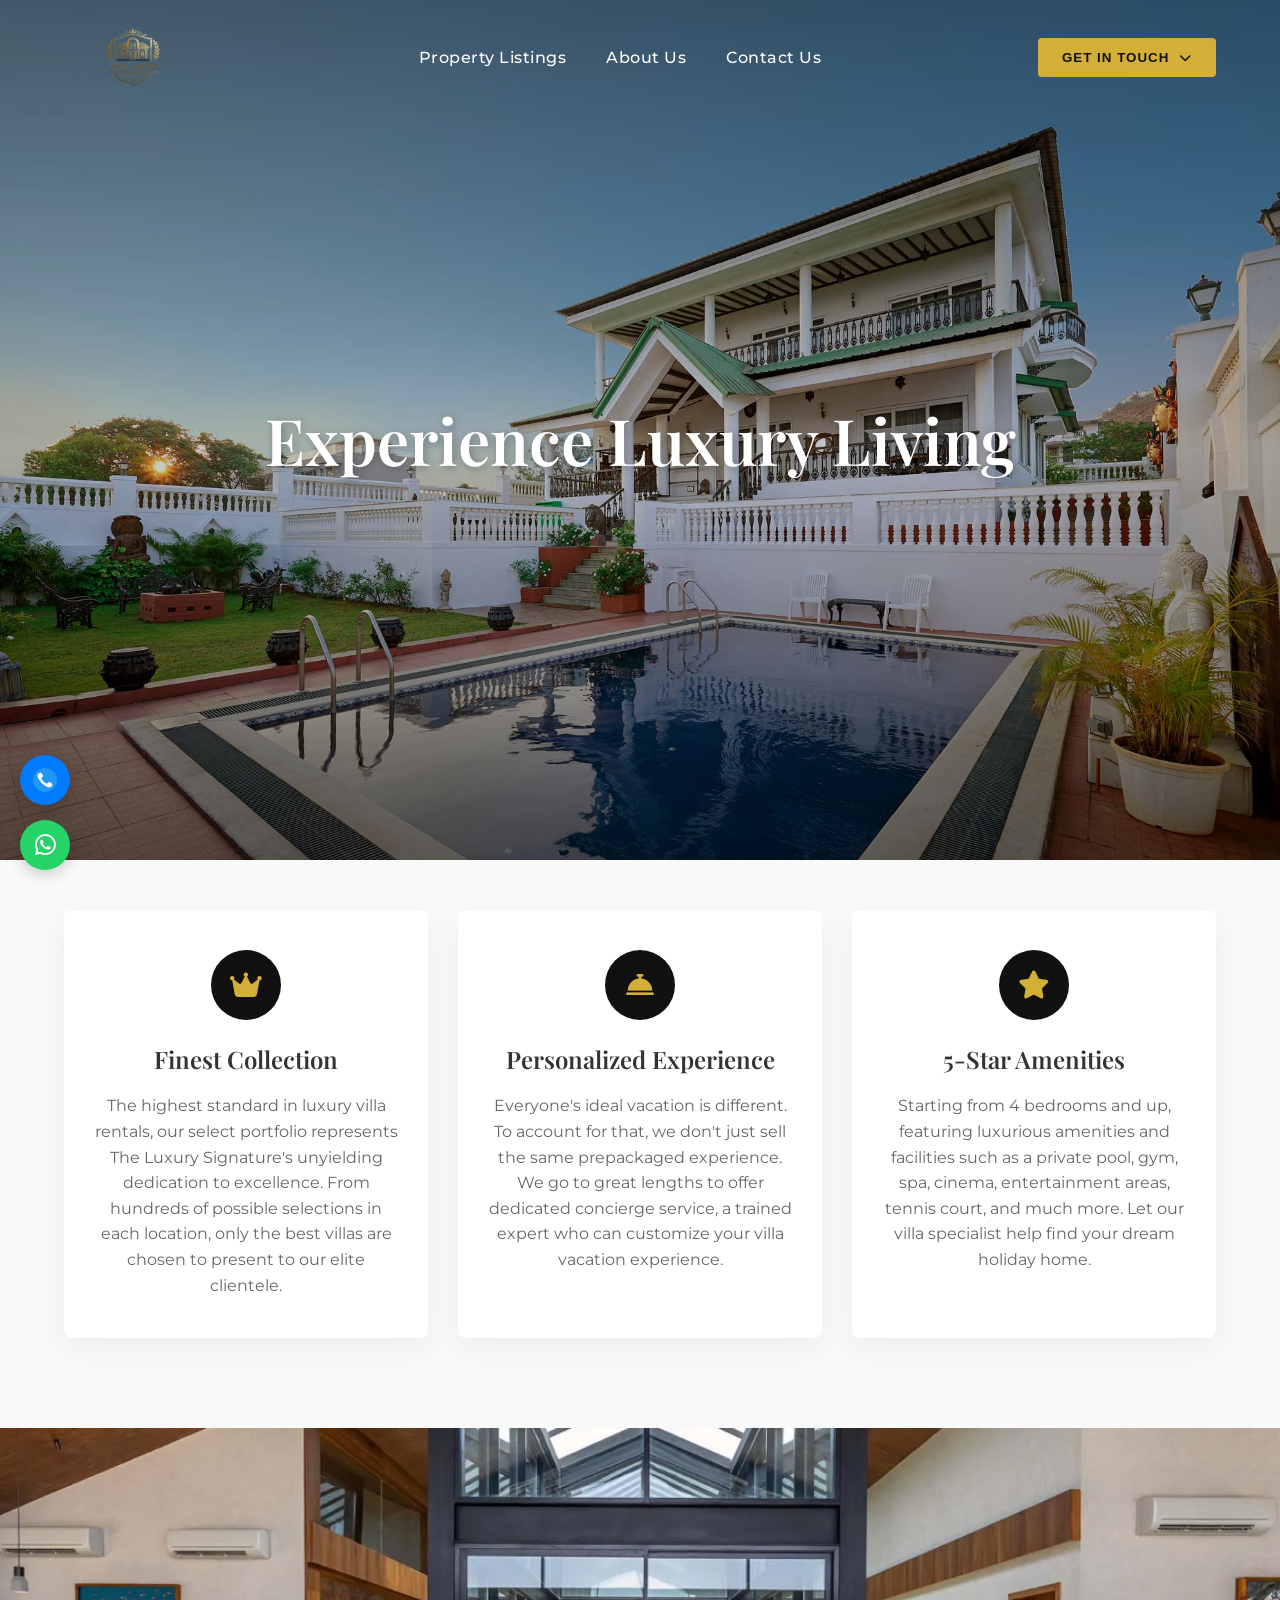
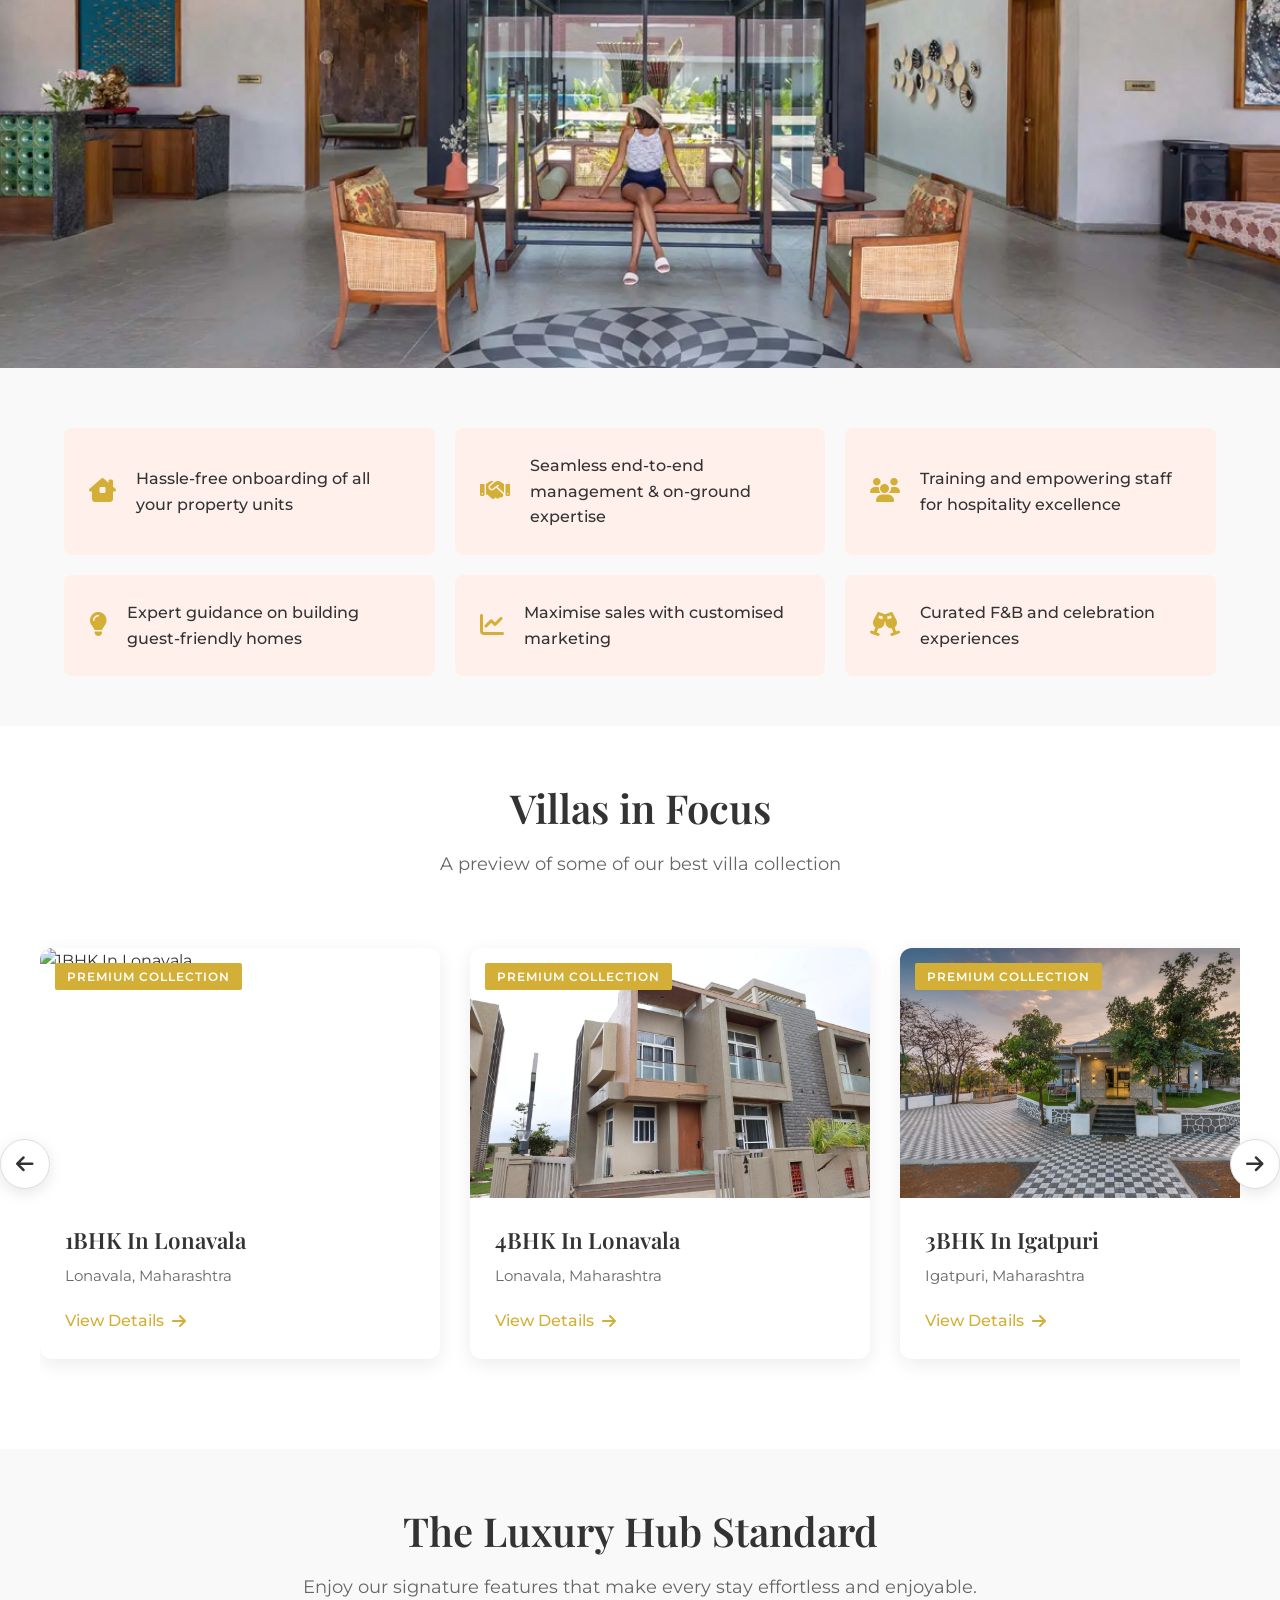
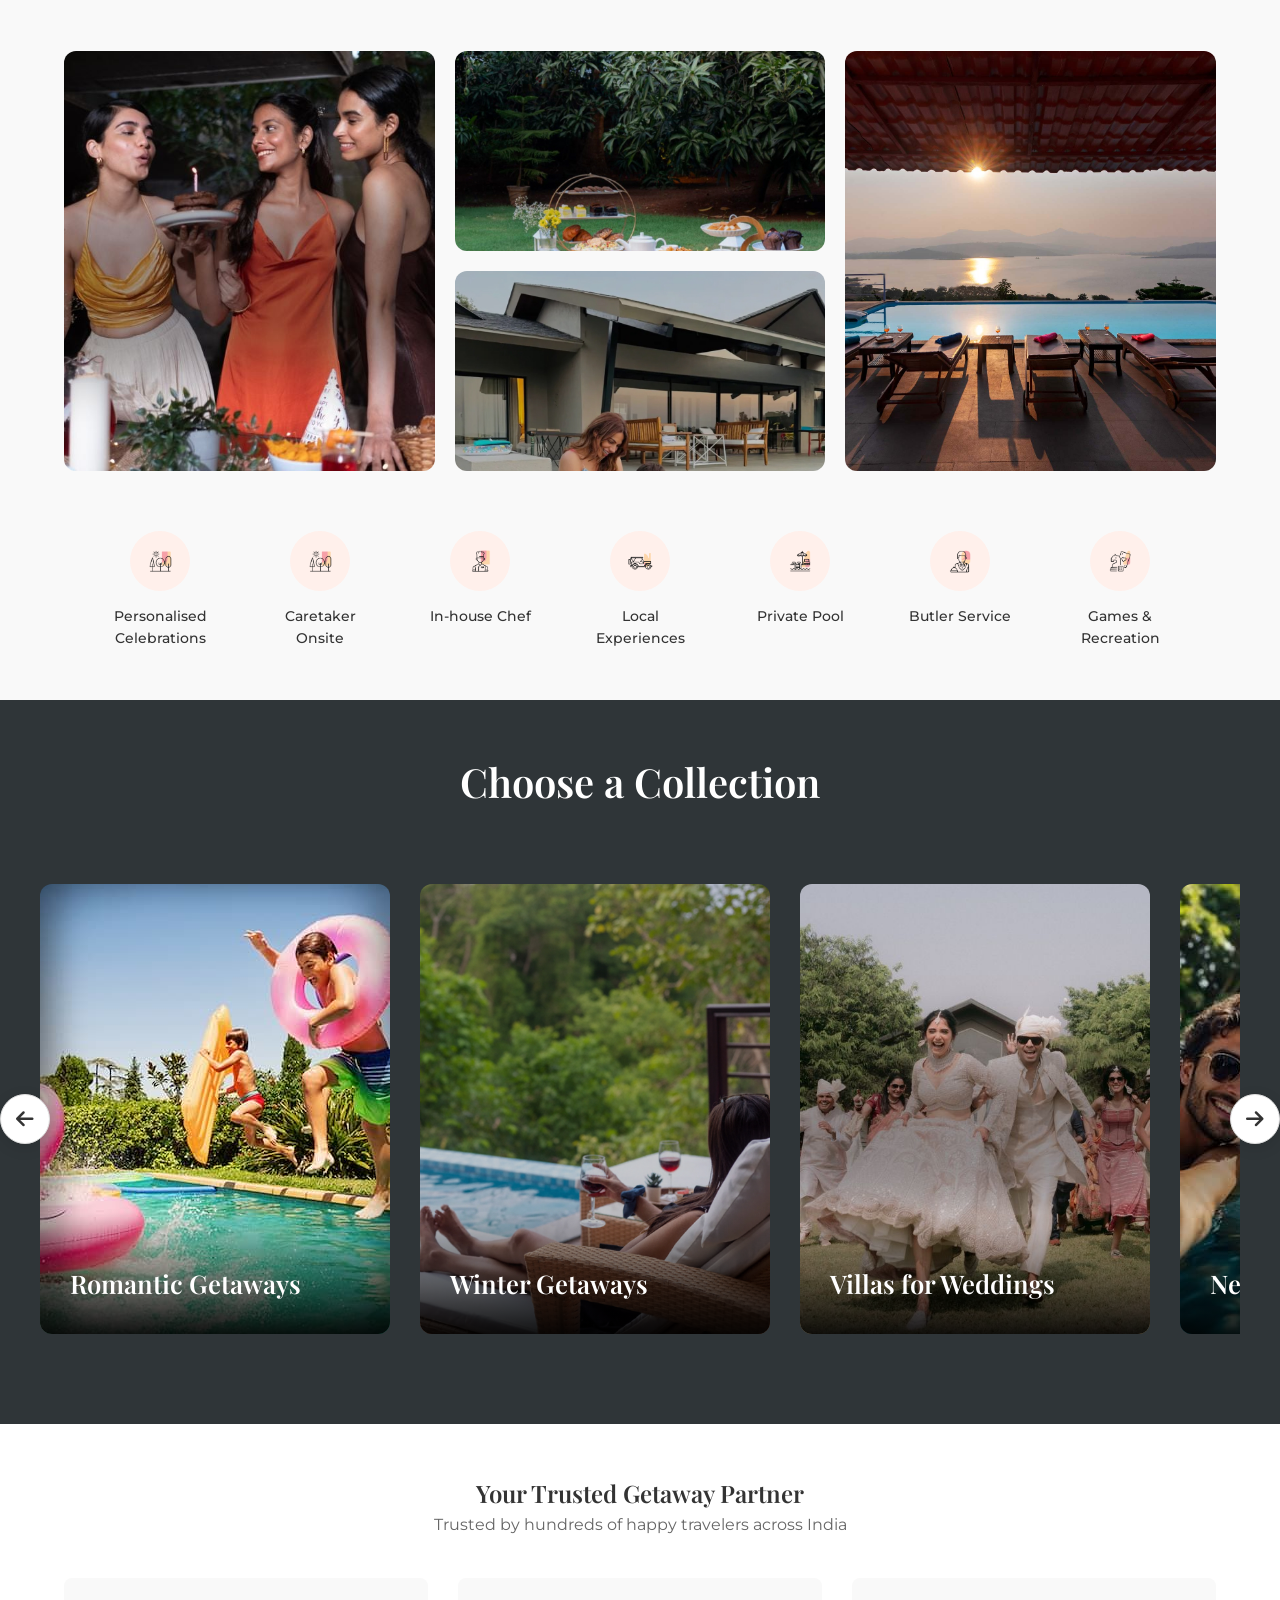
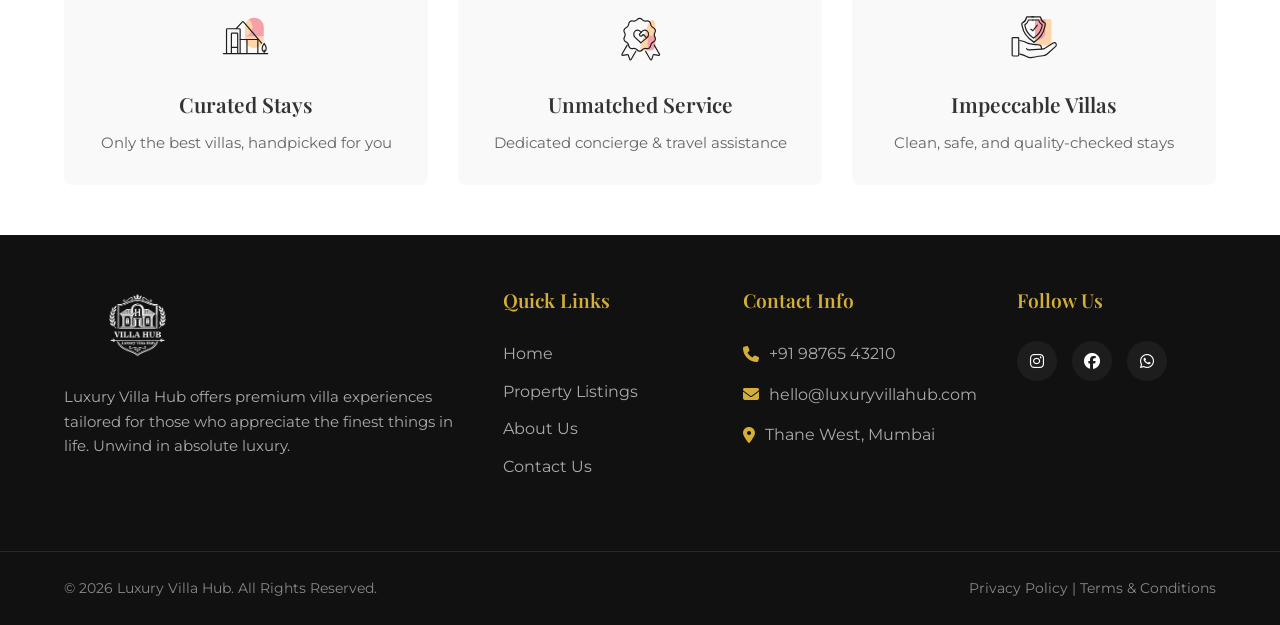
==== commit d68c8944: "refactor: update contact details, normalize navigation styling, and adjust gallery layout configurat" ====
--- a/index.html
+++ b/index.html
@@ -36,9 +36,9 @@
                     <button class="btn-solid-gold hidden-mobile fw-bold">Get in Touch <i
                             class="fa-solid fa-chevron-down" style="font-size:12px; margin-left:5px;"></i></button>
                     <div class="nav-dropdown-content">
-                        <a href="tel:+918108048808"><i class="fa-solid fa-phone" style="margin-right:8px;"></i>
-                            Call</br>+91 81080 48808</a>
-                        <a href="https://wa.me/918108048808" target="_blank"><i class="fa-brands fa-whatsapp"
+                        <a href="tel:+919082206173"><i class="fa-solid fa-phone" style="margin-right:8px;"></i>
+                            Call</br>+91 90822 06173</a>
+                        <a href="https://wa.me/919082206173" target="_blank"><i class="fa-brands fa-whatsapp"
                                 style="margin-right:8px; color:#25D366;"></i> WhatsApp</a>
                     </div>
                 </div>
@@ -59,8 +59,8 @@
                         style="width: 100%; text-align: left; display: flex; justify-content: space-between; align-items: center;">Get
                         in Touch <i class="fa-solid fa-chevron-down"></i></button>
                     <div class="mobile-dropdown-content" id="mobileContactDropdown">
-                        <a href="tel:+918108048808"><i class="fa-solid fa-phone"></i> Call: +91 81080 48808</a>
-                        <a href="https://wa.me/918108048808" target="_blank"><i class="fa-brands fa-whatsapp"
+                        <a href="tel:+919082206173"><i class="fa-solid fa-phone"></i> Call: +91 90822 06173</a>
+                        <a href="https://wa.me/919082206173" target="_blank"><i class="fa-brands fa-whatsapp"
                                 style="color:#25D366;"></i> WhatsApp</a>
                     </div>
                 </li>
@@ -182,7 +182,7 @@
                     <div class="villa-info">
                         <h3>3BHK In Igatpuri</h3>
                         <p class="villa-loc">Igatpuri, Maharashtra</p>
-                        <a href="5_3bhk_Igatpuri.html" class="btn-text">View Details <i
+                        <a href="4_3bhk_igatpuri.html" class="btn-text">View Details <i
                                 class="fa-solid fa-arrow-right"></i></a>
                     </div>
                 </div>
@@ -206,7 +206,7 @@
                     <div class="villa-info">
                         <h3>4BHK In Lonavala</h3>
                         <p class="villa-loc">Lonavala, Maharashtra</p>
-                        <a href="6_4bhk_lonawala.html" class="btn-text">View Details <i
+                        <a href="5_4bhk_lonawala.html" class="btn-text">View Details <i
                                 class="fa-solid fa-arrow-right"></i></a>
                     </div>
                 </div>
@@ -368,7 +368,7 @@
             </div>
             <div class="footer-col contact-col">
                 <h3>Contact Info</h3>
-                <p><i class="fa-solid fa-phone"></i> +91 81080 48808</p>
+                <p><i class="fa-solid fa-phone"></i> +91 98765 43210</p>
                 <p><i class="fa-solid fa-envelope"></i> hello@luxuryvillahub.com</p>
                 <p><i class="fa-solid fa-location-dot"></i> Thane West, Mumbai</p>
             </div>
@@ -394,12 +394,12 @@
     <!-- Fixed Side Buttons for Call & WhatsApp -->
     <div class="fixed-side-actions">
         <!-- Assuming Call.png might not exist, I added a fallback icon -->
-        <a href="tel:+918108048808" class="side-btn call-btn" title="Call Us">
+        <a href="tel:+919082206173" class="side-btn call-btn" title="Call Us">
             <img src="assets/Call.png" alt="Call"
                 onerror="this.style.display='none'; this.nextElementSibling.style.display='flex';">
             <i class="fa-solid fa-phone fallback-side-icon" style="display:none;"></i>
         </a>
-        <a href="https://wa.me/918108048808" class="side-btn whatsapp-btn" target="_blank" title="WhatsApp Us">
+        <a href="https://wa.me/919082206173" class="side-btn whatsapp-btn" target="_blank" title="WhatsApp Us">
             <i class="fa-brands fa-whatsapp"></i>
         </a>
     </div>
--- a/css/style.css
+++ b/css/style.css
@@ -996,154 +996,123 @@
 }
 
 /* ---------- RESPONSIVE DESIGN ---------- */
-@media (max-width: 1200px) {
-  .container {
-    width: 92%;
-  }
-}
-
 @media (max-width: 1024px) {
-  .hero-title {
-    font-size: 3.2rem;
-  }
-  
   .feature-grid {
-    grid-template-columns: repeat(2, 1fr);
-  }
-  
+    grid-template-columns: repeat(3, 1fr);
+  }
+
   .six-features-grid {
     grid-template-columns: repeat(2, 1fr);
   }
-  
+
+  .footer-grid {
+    grid-template-columns: 1fr 1fr;
+    gap: 50px;
+  }
+}
+
+@media (max-width: 768px) {
+  .hero-title {
+    font-size: 2.8rem;
+  }
+
   .trust-factors-grid {
-    grid-template-columns: repeat(2, 1fr);
-  }
-  
-  .masonry-grid-4 {
-    grid-template-columns: 1fr 1fr;
-    grid-template-rows: auto;
-  }
-  
-  .left-tall, .right-tall, .mid-top, .mid-bottom {
-    grid-column: span 1;
-    grid-row: span 1;
-    height: 350px;
-  }
-}
-
-@media (max-width: 768px) {
-  .desktop-nav, .hidden-mobile {
-    display: none !important;
-  }
-  
+    grid-template-columns: 1fr;
+  }
+
+  .nav-dropdown {
+    display: none;
+  }
+
+  .mobile-dropdown-wrapper {
+    display: block;
+  }
+
+  /* Footer adjustments */
+  .desktop-nav,
+  .hidden-mobile {
+    display: none;
+  }
+
   .hamburger-menu {
     display: block;
   }
-  
-  .hero-title {
-    font-size: 2.5rem;
-  }
-  
-  .hero-section {
-    height: 80vh;
-  }
-  
+
+  .feature-grid {
+    grid-template-columns: 1fr;
+  }
+
   .three-features {
     top: 0;
-    padding: 60px 0;
-  }
-  
-  .feature-grid, .six-features-grid, .trust-factors-grid {
+    padding-top: 50px;
+  }
+
+  .six-features-grid {
     grid-template-columns: 1fr;
   }
-  
-  .section-header h2 {
-    font-size: 2.2rem;
-  }
-  
+
+  .full-width-image {
+    height: 40vh;
+  }
+
+  .masonry-grid-4 {
+    grid-template-columns: 1fr;
+    grid-template-rows: auto;
+  }
+
+  .masonry-item {
+    height: 250px;
+  }
+
+  .left-tall,
+  .right-tall {
+    grid-column: auto;
+    grid-row: auto;
+  }
+
+  .mid-top,
+  .mid-bottom {
+    grid-column: auto;
+    grid-row: auto;
+  }
+
+  .standard-icons-bar {
+    justify-content: flex-start;
+    overflow-x: auto;
+    padding-bottom: 20px;
+    flex-wrap: nowrap;
+    /* Side scrolling on small screens */
+  }
+
+  .std-icon-item {
+    min-width: 100px;
+  }
+
   .villa-card {
-    min-width: 100%;
-  }
-  
+    min-width: 300px;
+  }
+
   .collection-card {
     min-width: 280px;
-    height: 400px;
-  }
-  
-  .full-width-image {
-    height: 40vh;
-  }
-  
-  .standard-icons-bar {
-    justify-content: center;
-    gap: 30px;
-  }
-  
-  .std-icon-item {
-    width: 110px;
-  }
-  
+    height: 380px;
+  }
+
+  .slider-wrapper {
+    padding: 0 10px;
+  }
+
+  .slider-arrow {
+    display: none;
+    /* Hide arrows on mobile, rely on swipe */
+  }
+
   .footer-grid {
     grid-template-columns: 1fr;
-    gap: 40px;
-    text-align: center;
-  }
-  
-  .brand-col, .links-col, .contact-col, .social-col {
-    align-items: center;
-    display: flex;
-    flex-direction: column;
-  }
-  
-  .social-links {
-    justify-content: center;
-  }
-  
+  }
+
   .flex-between {
     flex-direction: column;
     gap: 15px;
     text-align: center;
   }
-}
-
-@media (max-width: 576px) {
-  .hero-title {
-    font-size: 2.2rem;
-  }
-  
-  .section-header h2 {
-    font-size: 1.8rem;
-  }
-  
-  .logo-col .site-logo {
-    height: 55px;
-  }
-  
-  .site-header.scrolled .site-logo {
-    height: 45px;
-  }
-  
-  .btn-solid-gold, .btn-outline-gold {
-    padding: 10px 20px;
-    font-size: 0.9rem;
-  }
-  
-  .feature-card {
-    padding: 30px 20px;
-  }
-  
-  .six-feature-item {
-    padding: 20px;
-  }
-  
-  .six-feature-item .icon {
-    font-size: 20px;
-    margin-right: 15px;
-  }
-}
-
-/* Helper to prevent horizontal scroll */
-html, body {
-  max-width: 100%;
-  overflow-x: hidden;
 }
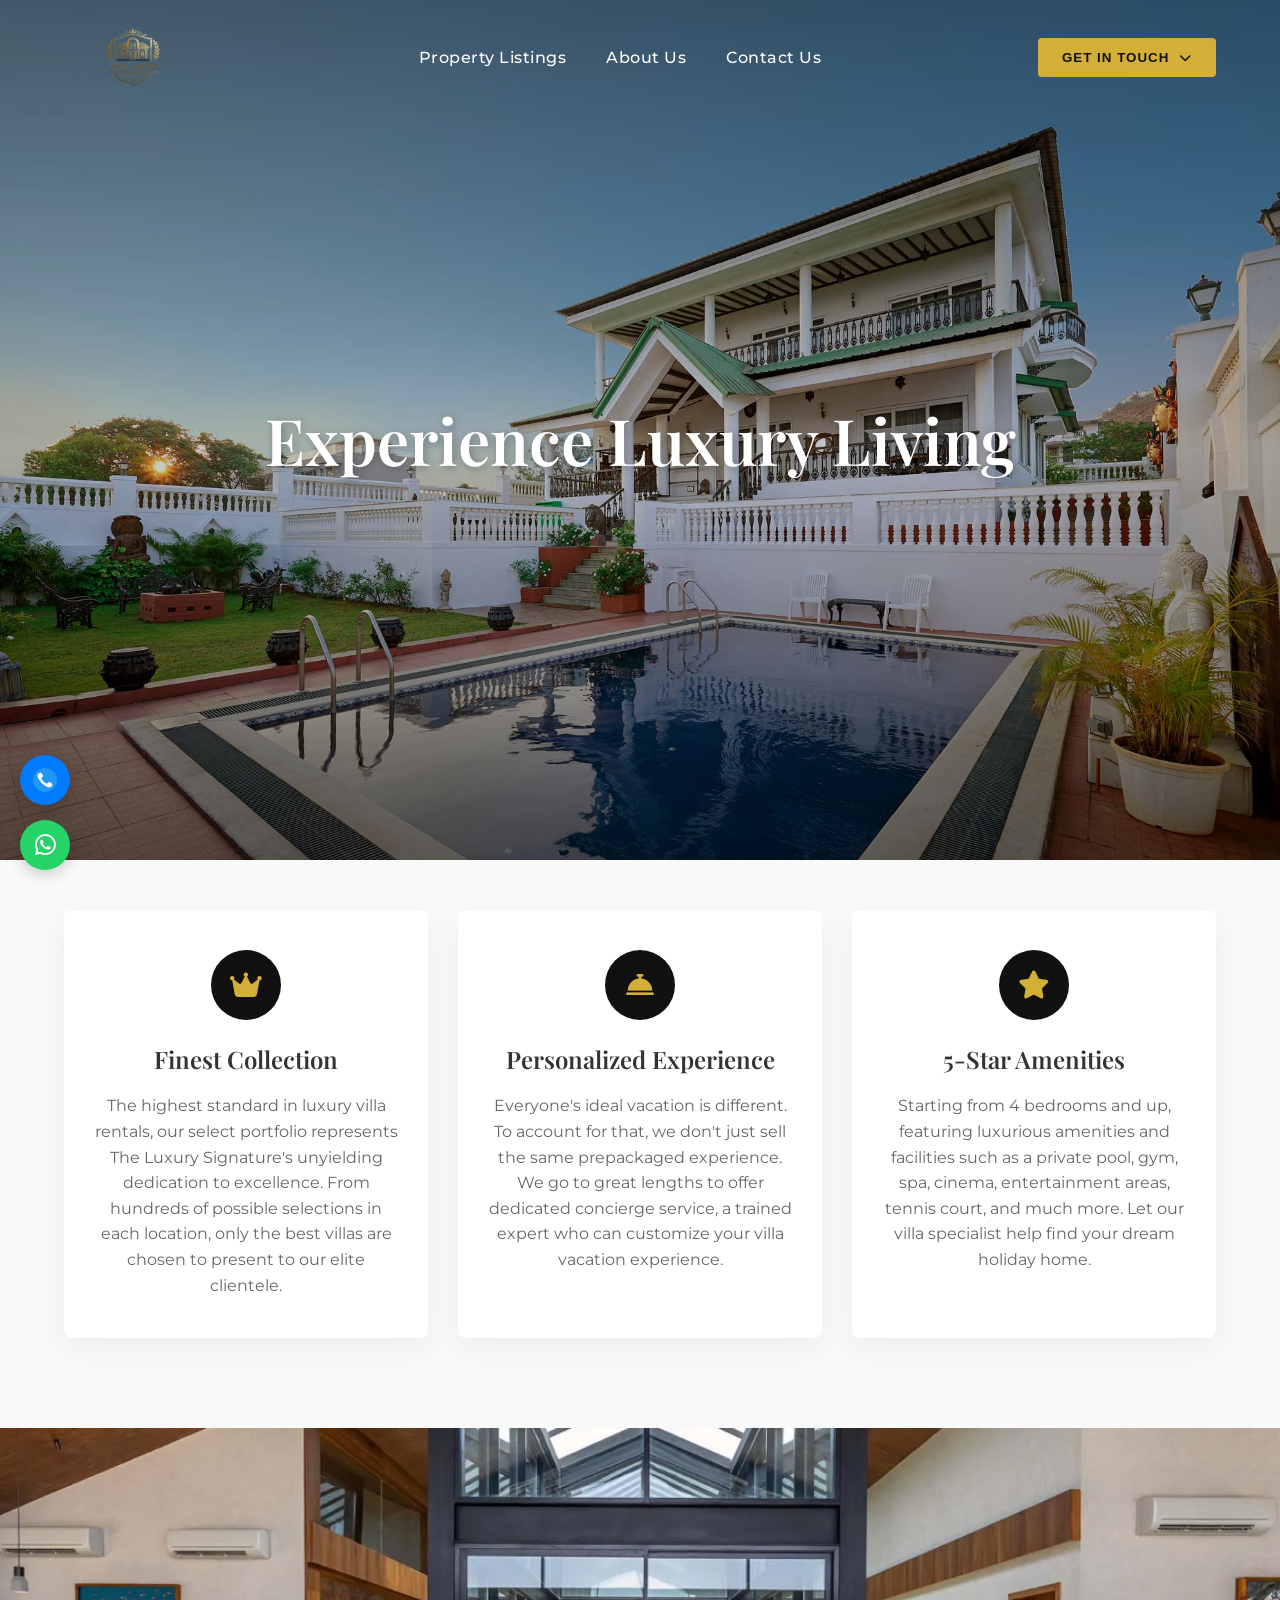
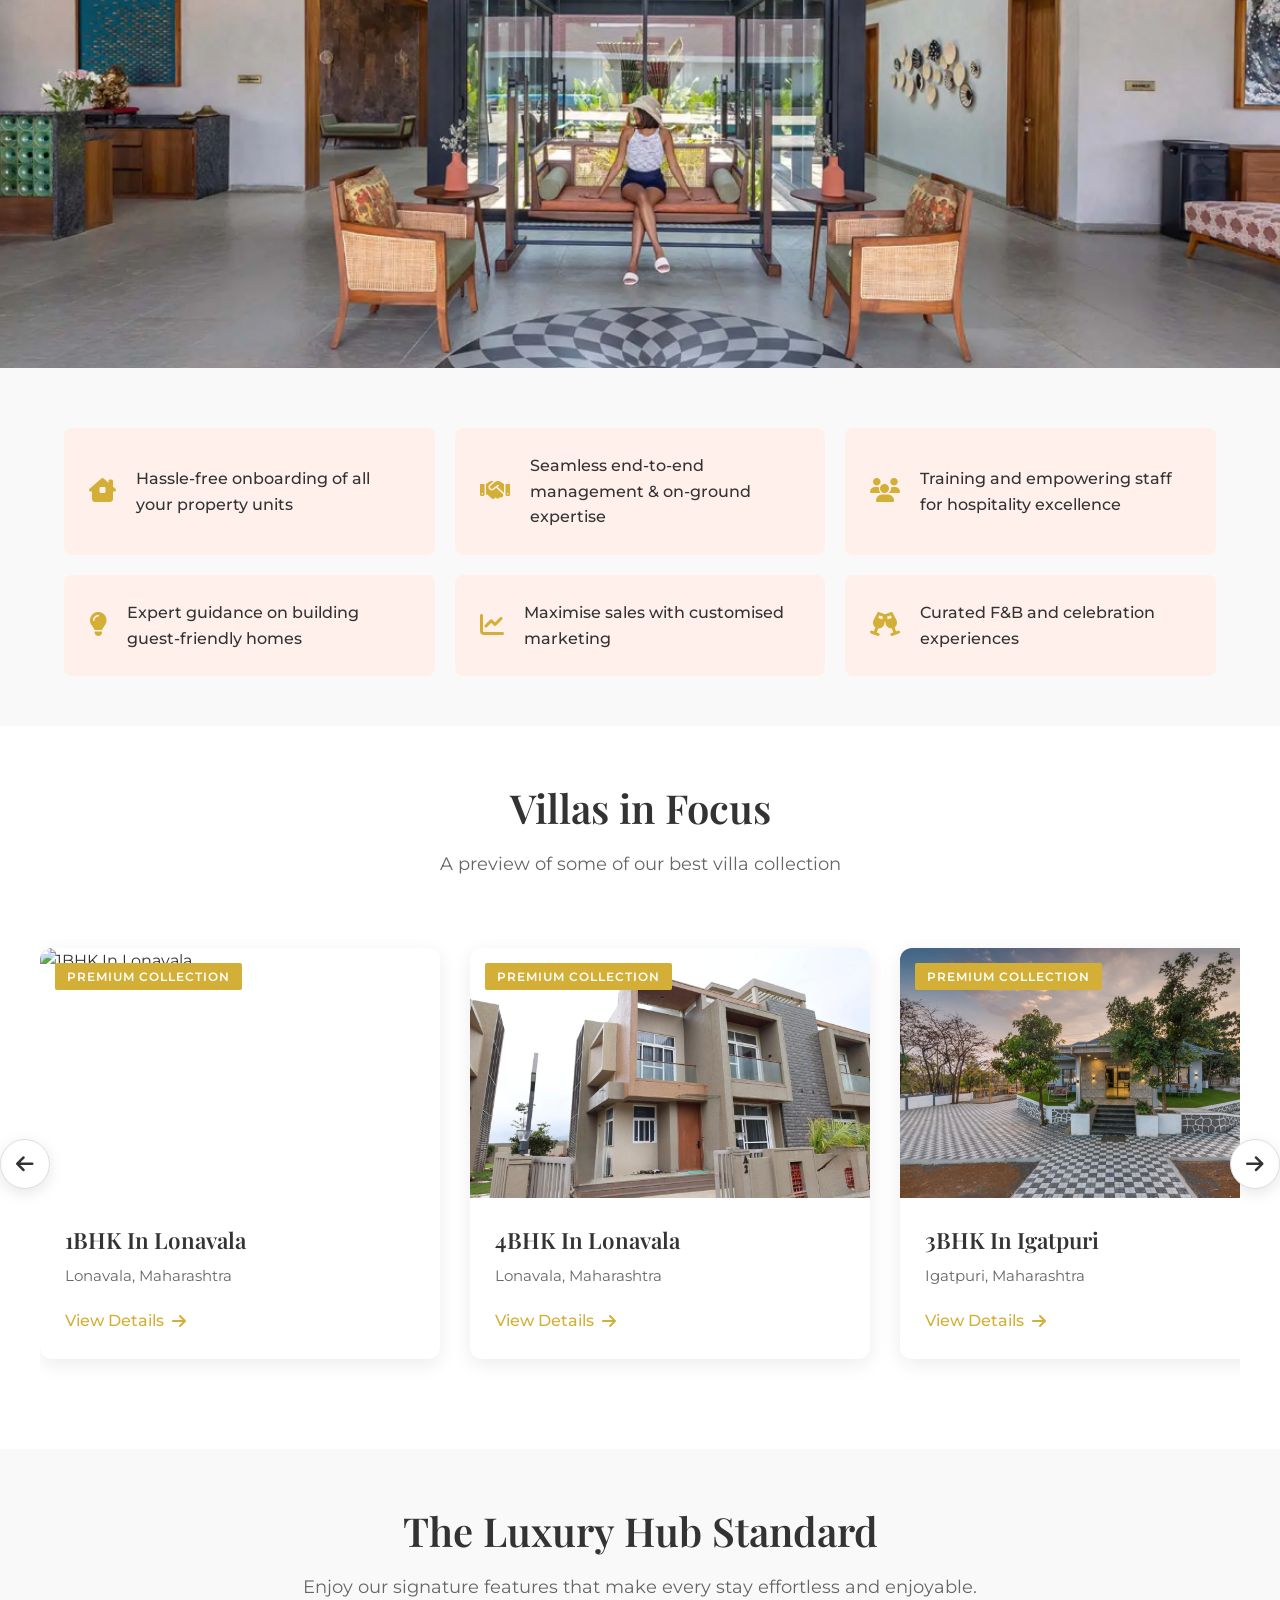
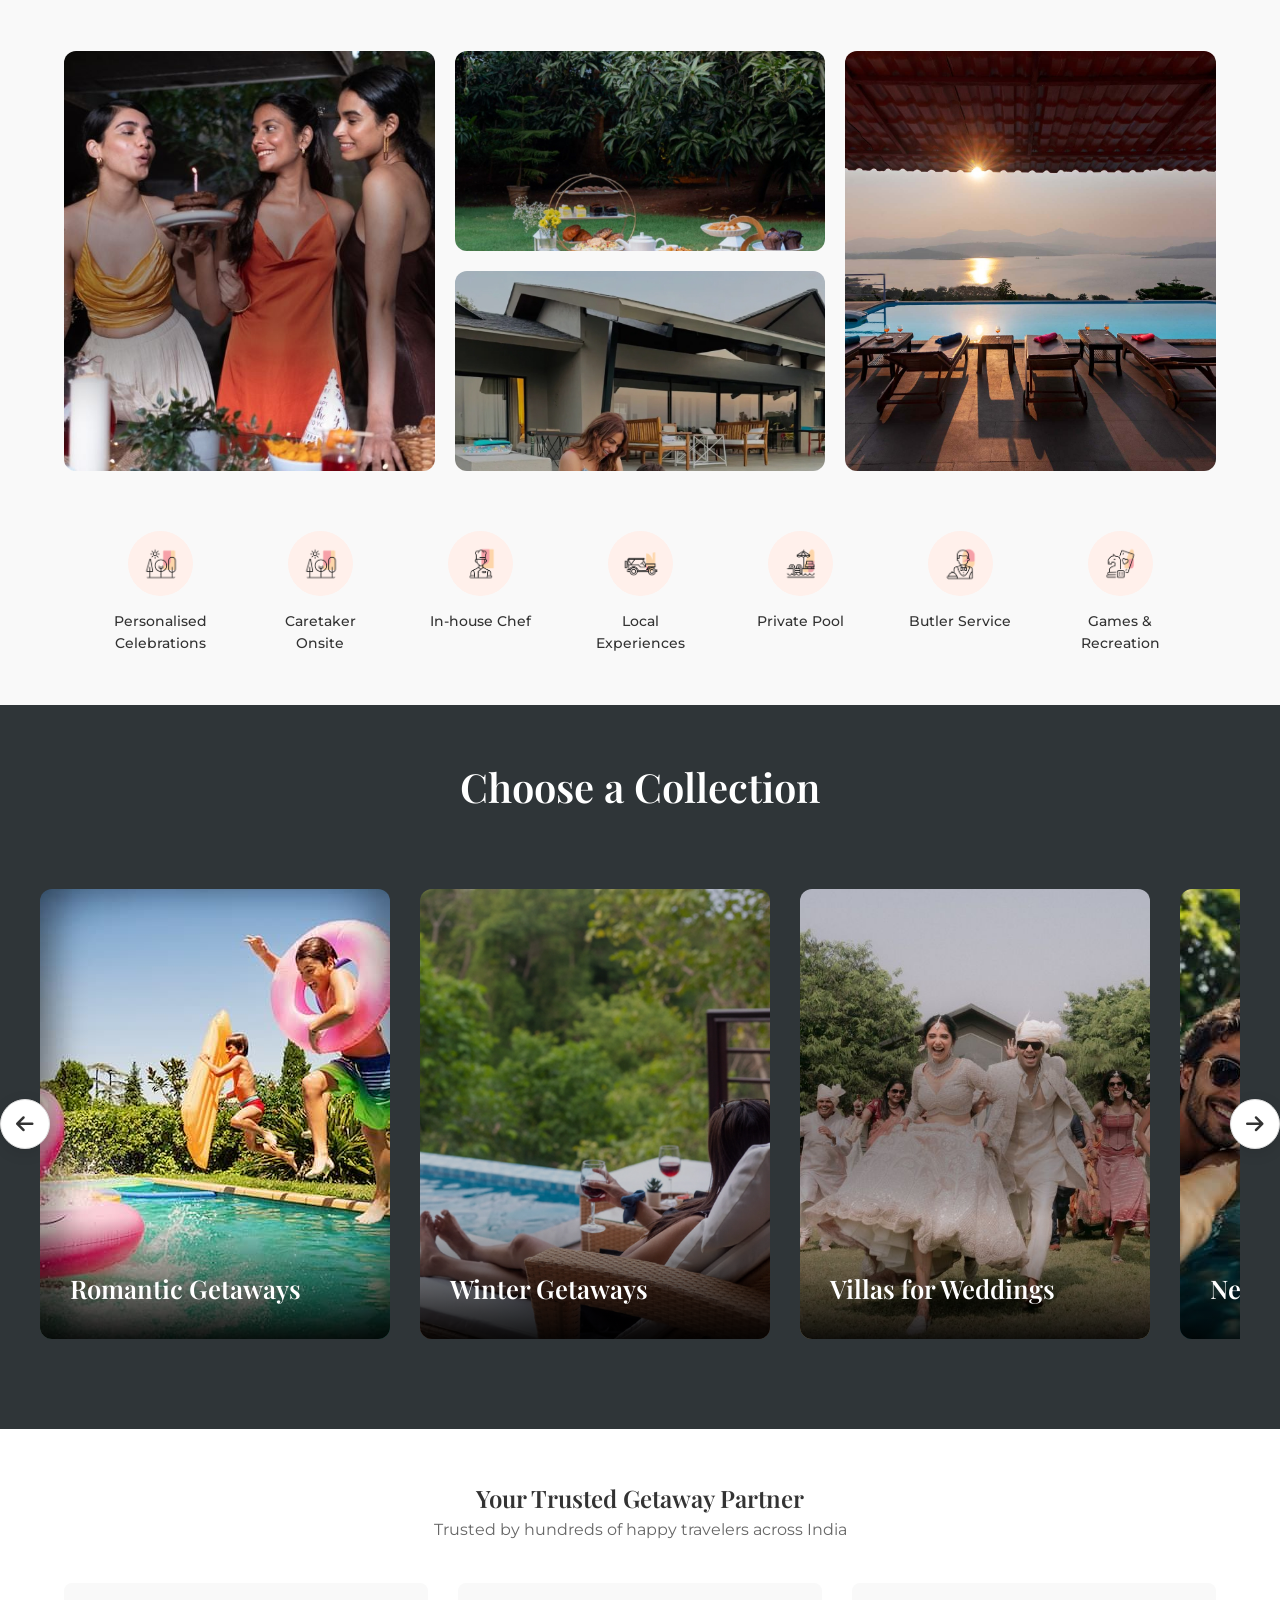
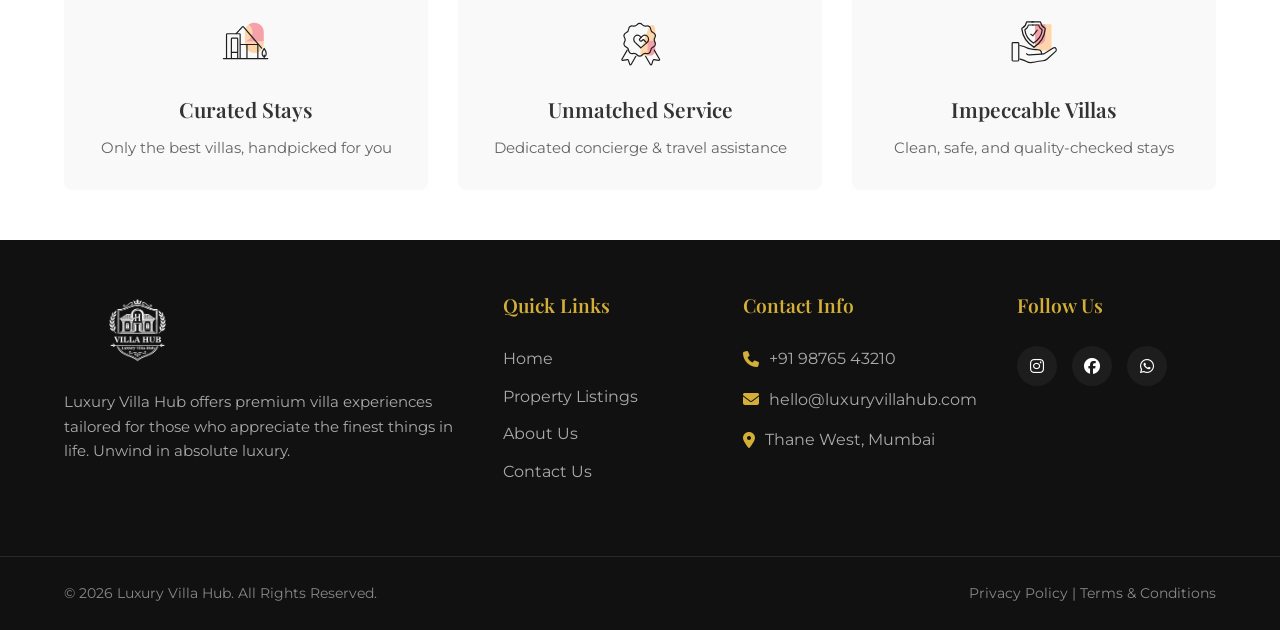
==== commit c29f478f: "Before Mobile responsive" ====
--- a/index.html
+++ b/index.html
@@ -36,9 +36,9 @@
                     <button class="btn-solid-gold hidden-mobile fw-bold">Get in Touch <i
                             class="fa-solid fa-chevron-down" style="font-size:12px; margin-left:5px;"></i></button>
                     <div class="nav-dropdown-content">
-                        <a href="tel:+919082206173"><i class="fa-solid fa-phone" style="margin-right:8px;"></i>
-                            Call</br>+91 90822 06173</a>
-                        <a href="https://wa.me/919082206173" target="_blank"><i class="fa-brands fa-whatsapp"
+                        <a href="tel:+918108048808"><i class="fa-solid fa-phone" style="margin-right:8px;"></i>
+                            Call: +91 81080 48808</a>
+                        <a href="https://wa.me/918108048808" target="_blank"><i class="fa-brands fa-whatsapp"
                                 style="margin-right:8px; color:#25D366;"></i> WhatsApp</a>
                     </div>
                 </div>
@@ -59,8 +59,8 @@
                         style="width: 100%; text-align: left; display: flex; justify-content: space-between; align-items: center;">Get
                         in Touch <i class="fa-solid fa-chevron-down"></i></button>
                     <div class="mobile-dropdown-content" id="mobileContactDropdown">
-                        <a href="tel:+919082206173"><i class="fa-solid fa-phone"></i> Call: +91 90822 06173</a>
-                        <a href="https://wa.me/919082206173" target="_blank"><i class="fa-brands fa-whatsapp"
+                        <a href="tel:+918108048808"><i class="fa-solid fa-phone"></i> Call: +91 81080 48808</a>
+                        <a href="https://wa.me/918108048808" target="_blank"><i class="fa-brands fa-whatsapp"
                                 style="color:#25D366;"></i> WhatsApp</a>
                     </div>
                 </li>
--- a/css/style.css
+++ b/css/style.css
@@ -694,14 +694,15 @@
   align-items: center;
   text-align: center;
   width: 120px;
+  flex-shrink: 0;
 }
 
 .std-icon-item img {
-  width: 60px;
-  height: 60px;
+  width: 65px;
+  height: 65px;
   object-fit: contain;
   margin-bottom: 15px;
-  padding: 15px;
+  padding: 12px;
   background-color: var(--peach-highlight);
   border-radius: 50%;
   transition: var(--transition-fast);
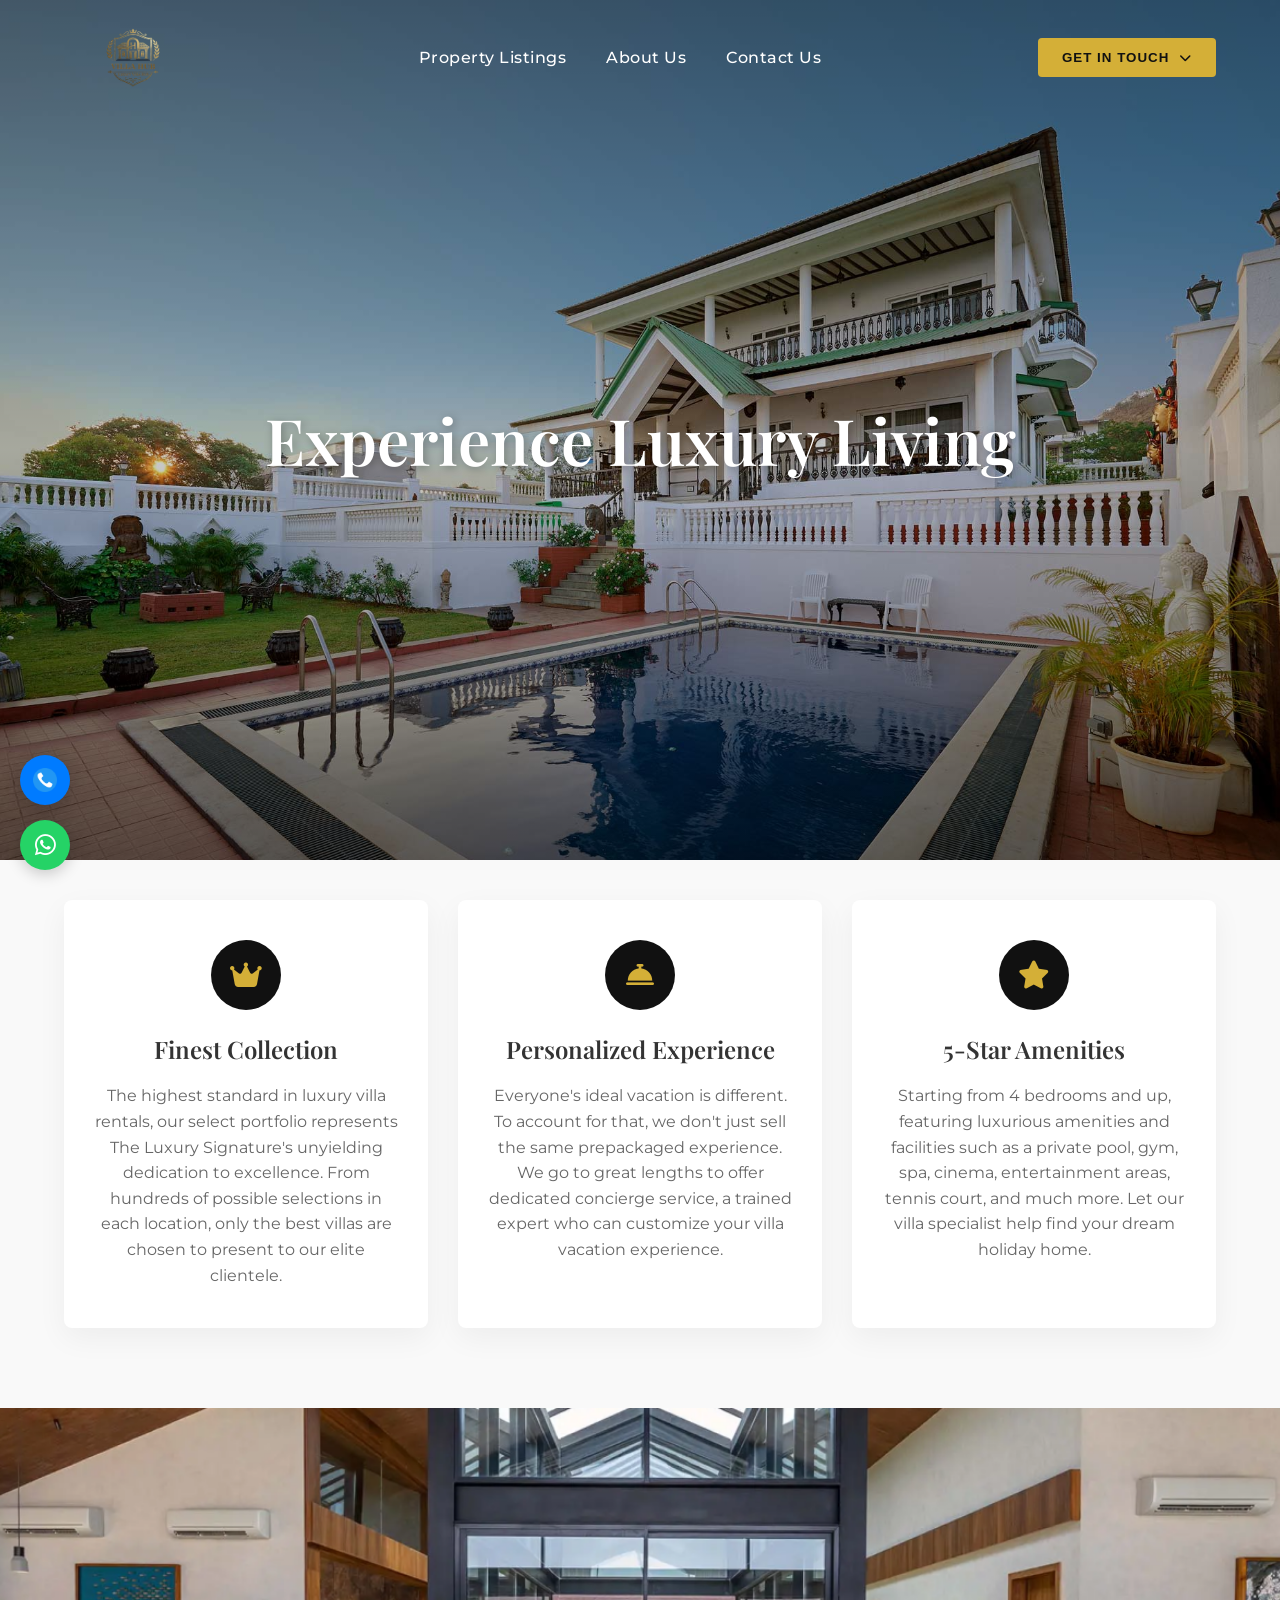
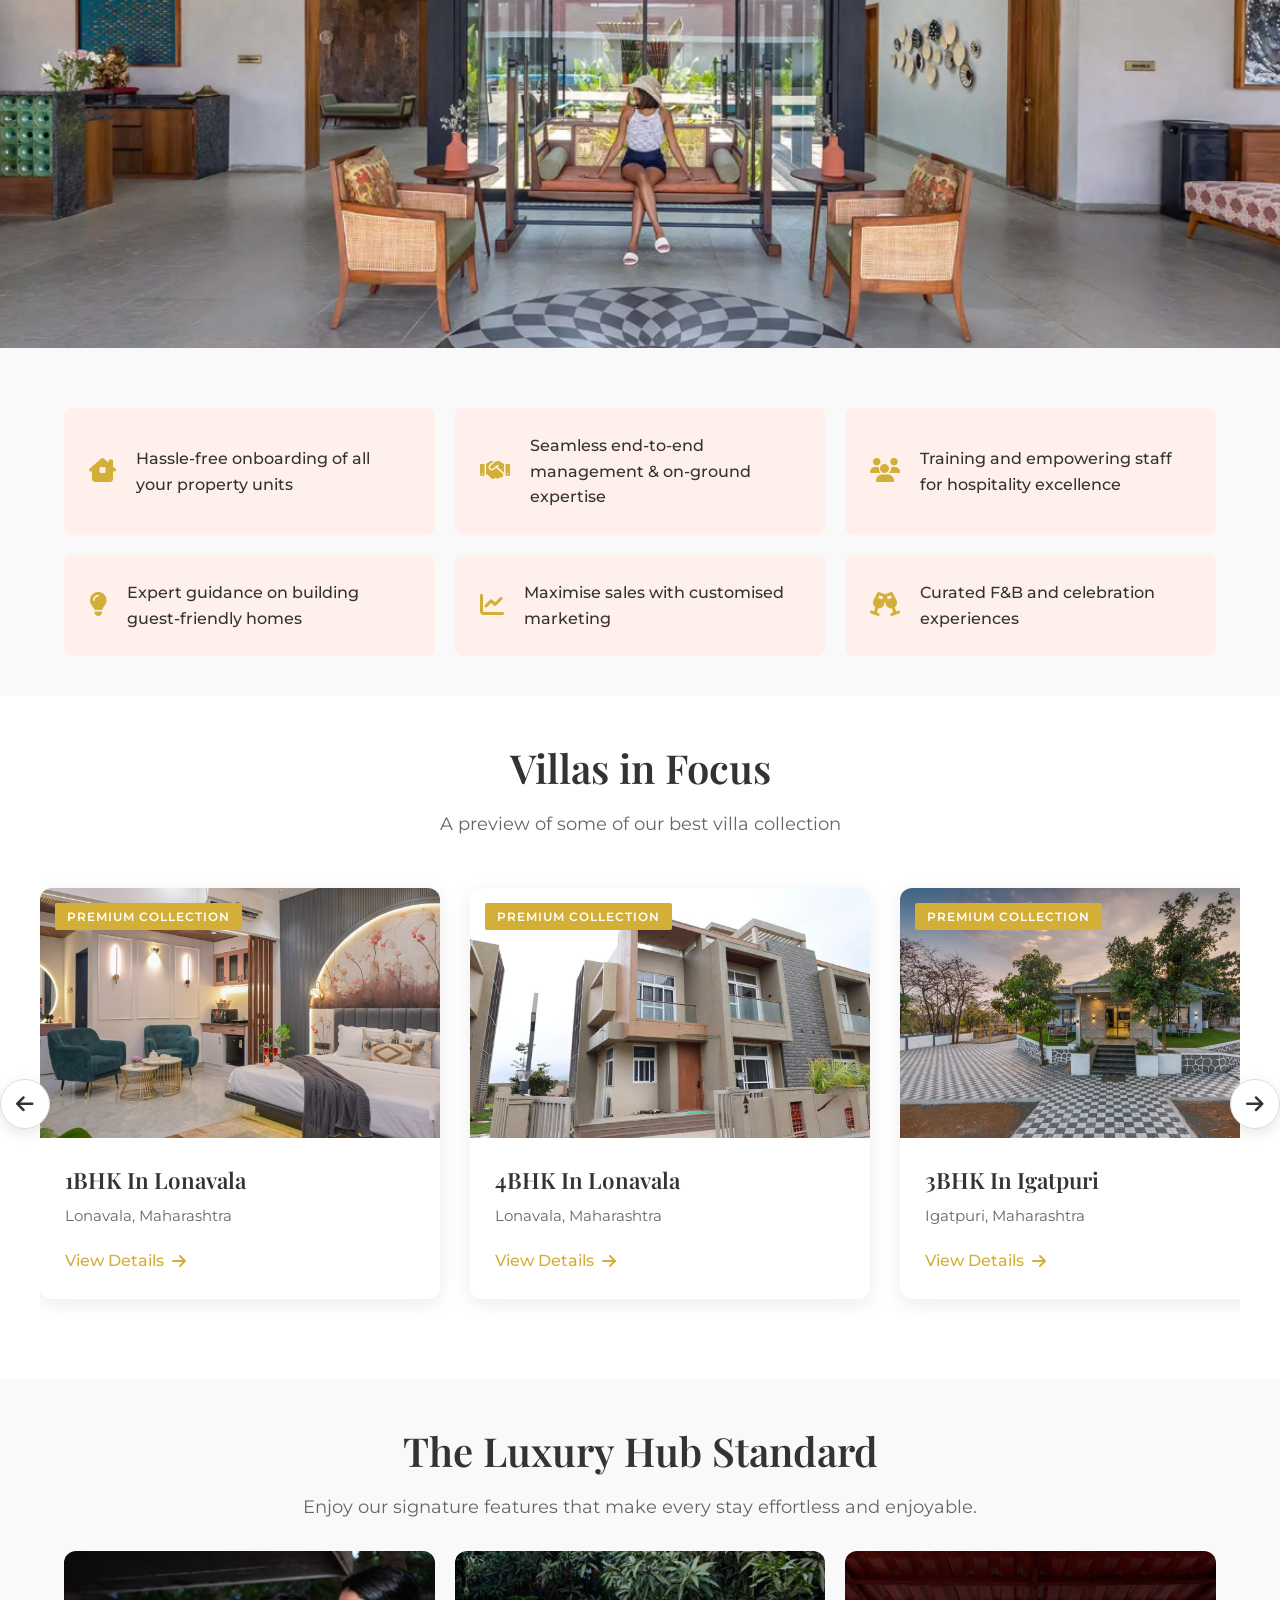
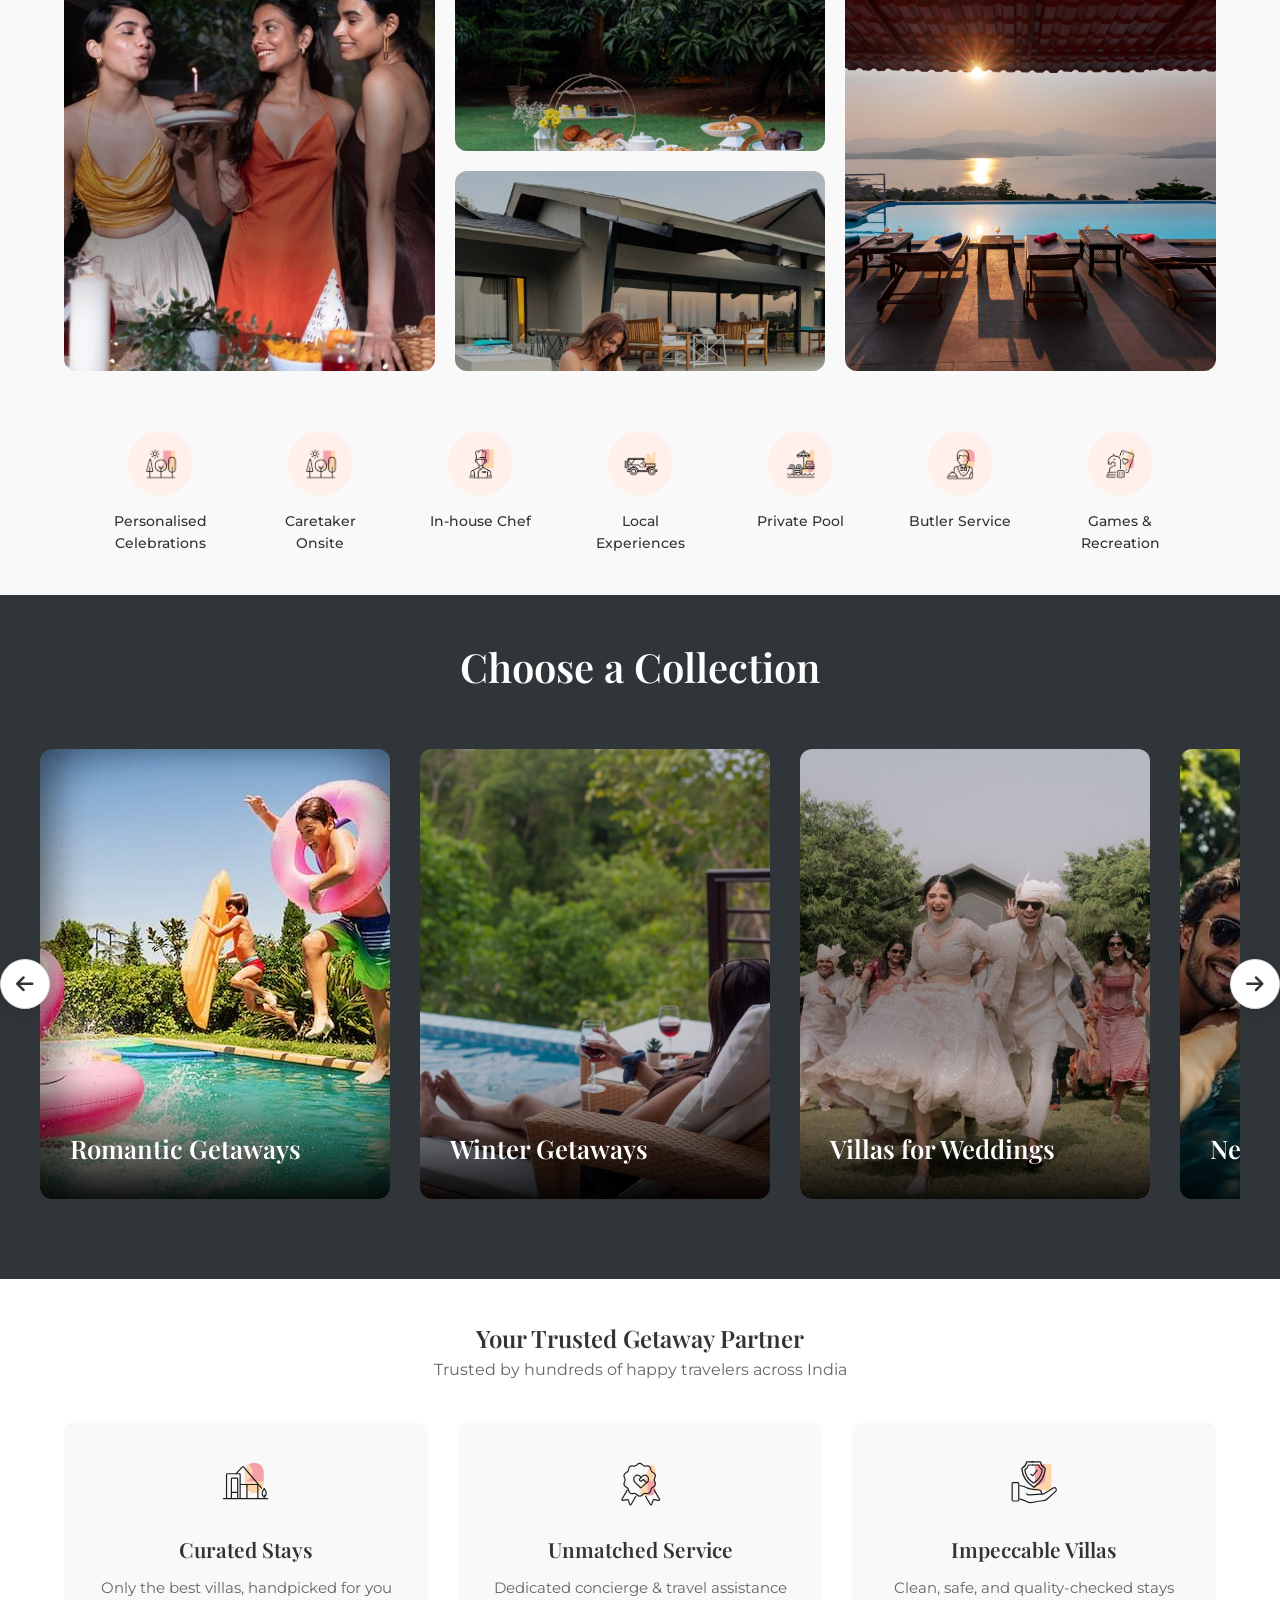
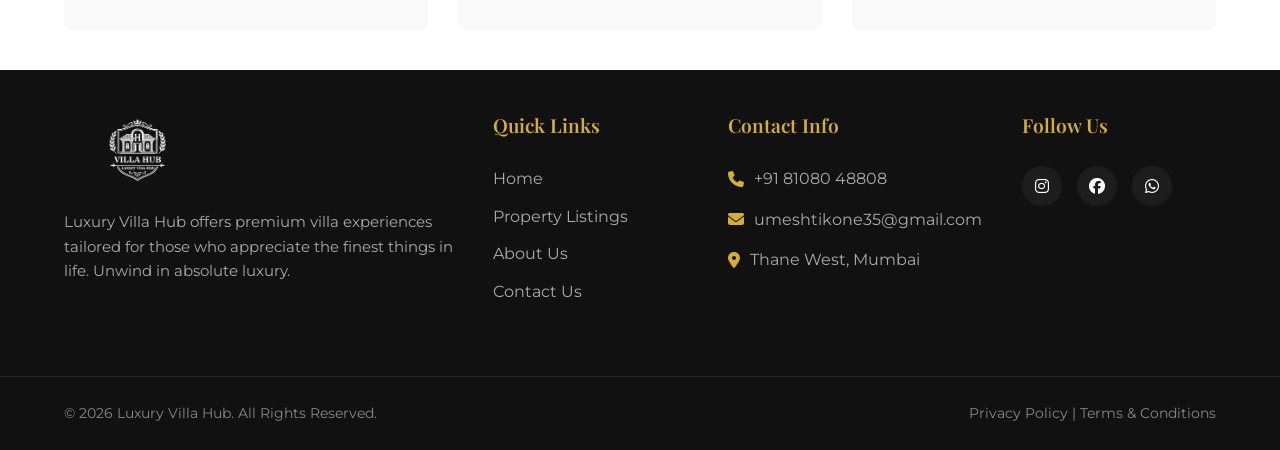
==== commit 9b510f00: "Small_Changes_Client" ====
--- a/index.html
+++ b/index.html
@@ -152,7 +152,7 @@
                 <!-- Cards -->
                 <div class="villa-card">
                     <div class="villa-img">
-                        <img src="assets/02_1bhk_Lonawala/02_01.jpeg" alt="1BHK In Lonavala">
+                        <img src="assets/02_1BHK_Lonawala/02_01.jpeg" alt="1BHK In Lonavala">
                         <span class="villa-tag">Premium Collection</span>
                     </div>
                     <div class="villa-info">
@@ -182,7 +182,7 @@
                     <div class="villa-info">
                         <h3>3BHK In Igatpuri</h3>
                         <p class="villa-loc">Igatpuri, Maharashtra</p>
-                        <a href="4_3bhk_igatpuri.html" class="btn-text">View Details <i
+                        <a href="5_3bhk_Igatpuri.html" class="btn-text">View Details <i
                                 class="fa-solid fa-arrow-right"></i></a>
                     </div>
                 </div>
@@ -206,7 +206,7 @@
                     <div class="villa-info">
                         <h3>4BHK In Lonavala</h3>
                         <p class="villa-loc">Lonavala, Maharashtra</p>
-                        <a href="5_4bhk_lonawala.html" class="btn-text">View Details <i
+                        <a href="6_4bhk_lonawala.html" class="btn-text">View Details <i
                                 class="fa-solid fa-arrow-right"></i></a>
                     </div>
                 </div>
@@ -368,8 +368,8 @@
             </div>
             <div class="footer-col contact-col">
                 <h3>Contact Info</h3>
-                <p><i class="fa-solid fa-phone"></i> +91 98765 43210</p>
-                <p><i class="fa-solid fa-envelope"></i> hello@luxuryvillahub.com</p>
+                <p><i class="fa-solid fa-phone"></i> +91 81080 48808</p>
+                <p><i class="fa-solid fa-envelope"></i> umeshtikone35@gmail.com</p>
                 <p><i class="fa-solid fa-location-dot"></i> Thane West, Mumbai</p>
             </div>
             <div class="footer-col social-col">
@@ -394,12 +394,12 @@
     <!-- Fixed Side Buttons for Call & WhatsApp -->
     <div class="fixed-side-actions">
         <!-- Assuming Call.png might not exist, I added a fallback icon -->
-        <a href="tel:+919082206173" class="side-btn call-btn" title="Call Us">
+        <a href="tel:+918108048808" class="side-btn call-btn" title="Call Us">
             <img src="assets/Call.png" alt="Call"
                 onerror="this.style.display='none'; this.nextElementSibling.style.display='flex';">
             <i class="fa-solid fa-phone fallback-side-icon" style="display:none;"></i>
         </a>
-        <a href="https://wa.me/919082206173" class="side-btn whatsapp-btn" target="_blank" title="WhatsApp Us">
+        <a href="https://wa.me/918108048808" class="side-btn whatsapp-btn" target="_blank" title="WhatsApp Us">
             <i class="fa-brands fa-whatsapp"></i>
         </a>
     </div>
--- a/css/style.css
+++ b/css/style.css
@@ -368,7 +368,7 @@
 
 /* SECTION 1 (Part 3): 3 Feature Columns */
 .three-features {
-  padding: 50px 0;
+  padding: 40px 0;
   background-color: var(--light-bg);
   position: relative;
   top: -40px;
@@ -426,7 +426,7 @@
 
 /* SECTION 2: Image + 6 Features */
 .image-features-section {
-  padding-bottom: 50px;
+  padding-bottom: 40px;
 }
 
 .full-width-image {
@@ -477,7 +477,7 @@
 /* Common Section Header */
 .section-header {
   text-align: center;
-  margin-bottom: 50px;
+  margin-bottom: 30px;
 }
 
 .section-header h2 {
@@ -557,7 +557,7 @@
 
 /* SECTION 3: Villas in Focus */
 .villas-slider-section {
-  padding: 50px 0;
+  padding: 40px 0;
   background-color: #fff;
 }
 
@@ -623,7 +623,7 @@
 
 /* SECTION 4: Stay Standard */
 .stay-standard-section {
-  padding: 50px 0;
+  padding: 40px 0;
 }
 
 .masonry-grid-4 {
@@ -720,7 +720,7 @@
 
 /* SECTION 5: Choose a Collection Slider */
 .collection-section {
-  padding: 50px 0;
+  padding: 40px 0;
   background-color: #2F3538; /* Trending Luxury Subdued Slate/Taupe */
   color: white;
 }
@@ -767,7 +767,7 @@
 
 /* SECTION 6: Trusted Partners (Now Trust Factors) */
 .trusted-partners-section {
-  padding: 50px 0;
+  padding: 40px 0;
   background-color: #fff;
 }
 
@@ -822,7 +822,7 @@
 .site-footer {
   background-color: var(--dark-bg);
   color: var(--text-light);
-  padding: 50px 0 0;
+  padding: 40px 0 0;
 }
 
 .footer-grid {
@@ -997,9 +997,24 @@
 }
 
 /* ---------- RESPONSIVE DESIGN ---------- */
+@media (max-width: 1200px) {
+  .container, .header-container {
+    width: 95%;
+  }
+  
+  .hero-title {
+    font-size: 3.5rem;
+  }
+}
+
 @media (max-width: 1024px) {
+  .hero-title {
+    font-size: 3rem;
+  }
+  
   .feature-grid {
     grid-template-columns: repeat(3, 1fr);
+    gap: 20px;
   }
 
   .six-features-grid {
@@ -1007,18 +1022,35 @@
   }
 
   .footer-grid {
-    grid-template-columns: 1fr 1fr;
-    gap: 50px;
+    grid-template-columns: repeat(2, 1fr);
+    gap: 40px;
+  }
+  
+  .villa-card {
+    min-width: 350px;
   }
 }
 
 @media (max-width: 768px) {
+  .site-header {
+    padding: 15px 0;
+  }
+  
+  .logo-col .site-logo {
+    height: 60px;
+  }
+
+  .hero-section {
+    height: 70vh;
+  }
+
   .hero-title {
-    font-size: 2.8rem;
+    font-size: 2.5rem;
   }
 
   .trust-factors-grid {
     grid-template-columns: 1fr;
+    gap: 20px;
   }
 
   .nav-dropdown {
@@ -1029,7 +1061,6 @@
     display: block;
   }
 
-  /* Footer adjustments */
   .desktop-nav,
   .hidden-mobile {
     display: none;
@@ -1045,7 +1076,7 @@
 
   .three-features {
     top: 0;
-    padding-top: 50px;
+    padding-top: 40px;
   }
 
   .six-features-grid {
@@ -1059,6 +1090,7 @@
   .masonry-grid-4 {
     grid-template-columns: 1fr;
     grid-template-rows: auto;
+    gap: 15px;
   }
 
   .masonry-item {
@@ -1066,11 +1098,7 @@
   }
 
   .left-tall,
-  .right-tall {
-    grid-column: auto;
-    grid-row: auto;
-  }
-
+  .right-tall,
   .mid-top,
   .mid-bottom {
     grid-column: auto;
@@ -1078,37 +1106,45 @@
   }
 
   .standard-icons-bar {
-    justify-content: flex-start;
-    overflow-x: auto;
-    padding-bottom: 20px;
-    flex-wrap: nowrap;
-    /* Side scrolling on small screens */
+    justify-content: center;
+    gap: 20px;
   }
 
   .std-icon-item {
-    min-width: 100px;
+    width: 100px;
   }
 
   .villa-card {
-    min-width: 300px;
+    min-width: 280px;
   }
 
   .collection-card {
-    min-width: 280px;
-    height: 380px;
+    min-width: 260px;
+    height: 350px;
   }
 
   .slider-wrapper {
-    padding: 0 10px;
+    padding: 0 15px;
   }
 
   .slider-arrow {
     display: none;
-    /* Hide arrows on mobile, rely on swipe */
   }
 
   .footer-grid {
     grid-template-columns: 1fr;
+    gap: 30px;
+  }
+
+  .brand-col, .footer-col {
+    text-align: center;
+    display: flex;
+    flex-direction: column;
+    align-items: center;
+  }
+  
+  .social-links {
+    justify-content: center;
   }
 
   .flex-between {
@@ -1116,4 +1152,36 @@
     gap: 15px;
     text-align: center;
   }
+  
+  .fixed-side-actions {
+    left: 15px;
+    bottom: 20px;
+  }
+  
+  .scroll-top-btn {
+    right: 15px;
+    bottom: 20px;
+  }
+}
+
+@media (max-width: 480px) {
+  .hero-title {
+    font-size: 2rem;
+  }
+  
+  .section-header h2 {
+    font-size: 2rem;
+  }
+  
+  .villa-card {
+    min-width: 100%;
+  }
+  
+  .collection-card {
+    min-width: 100%;
+  }
+  
+  .footer-logo {
+    height: 60px;
+  }
 }
